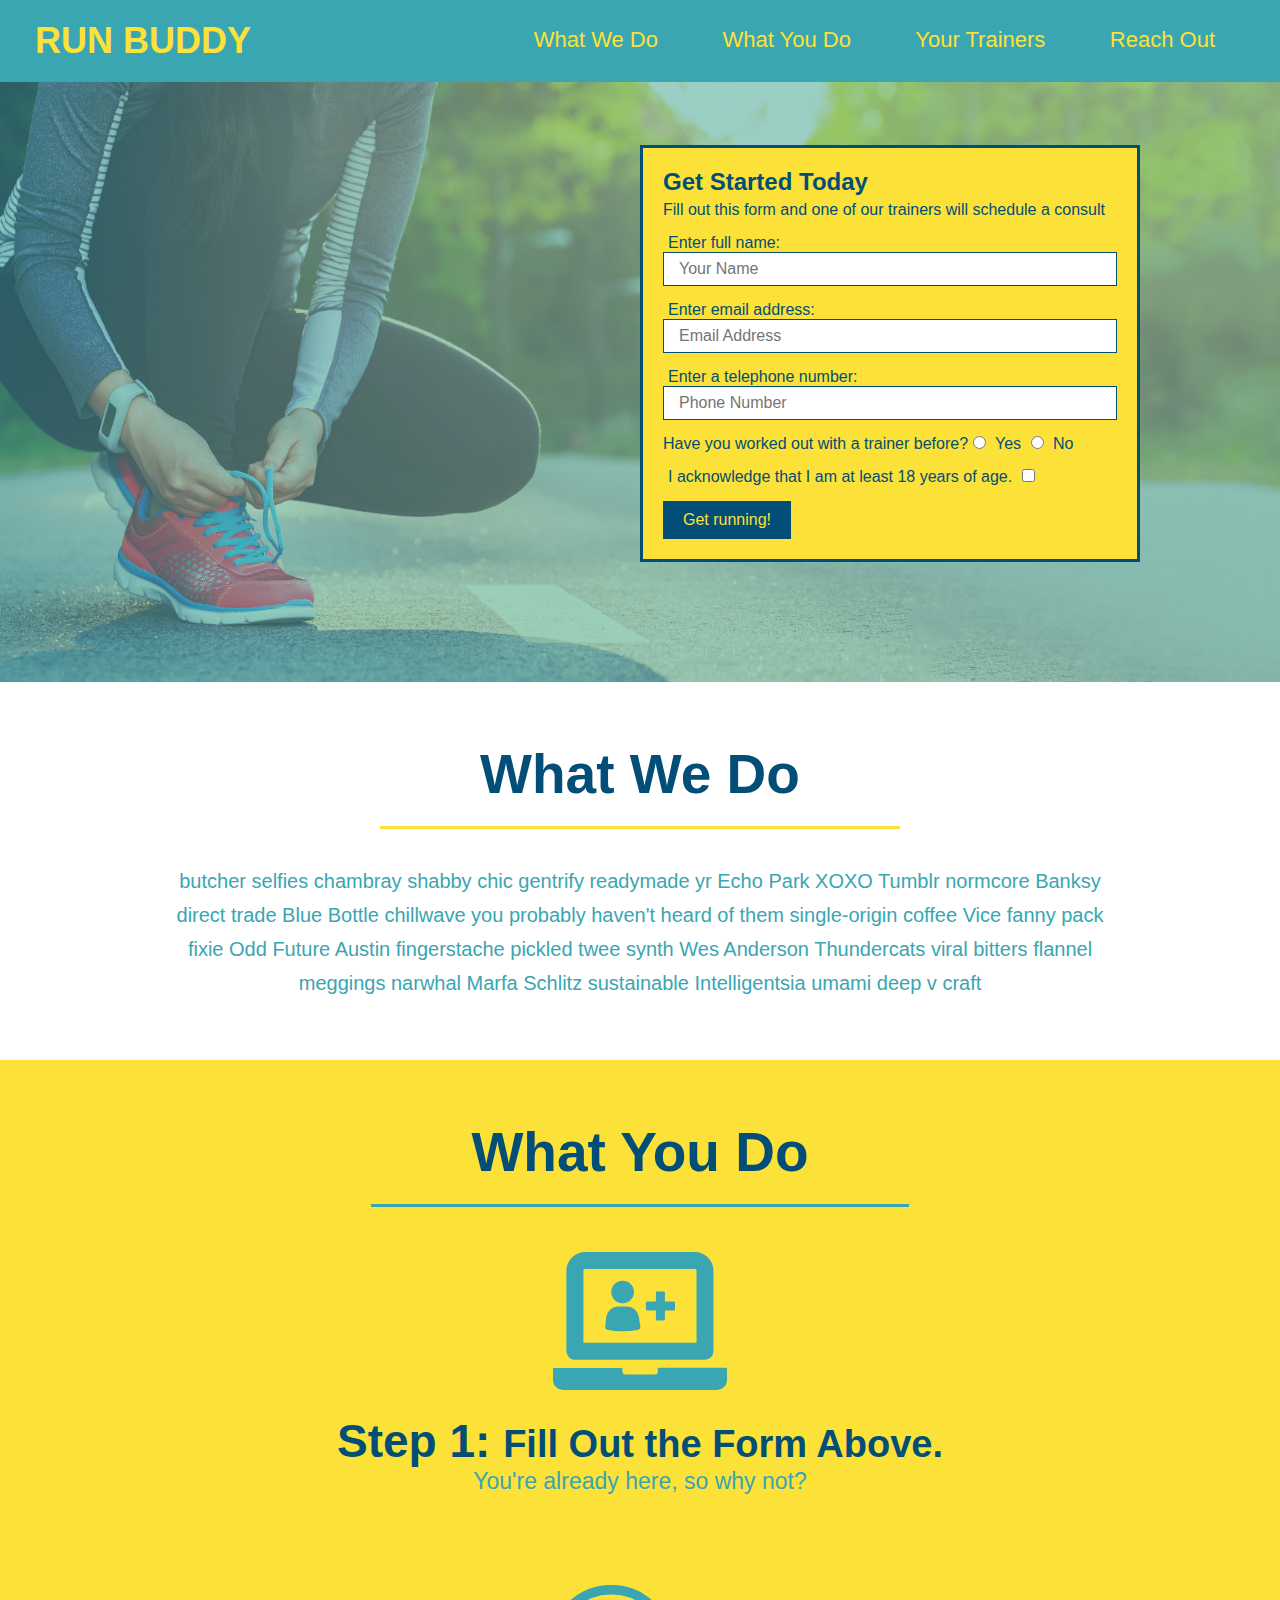
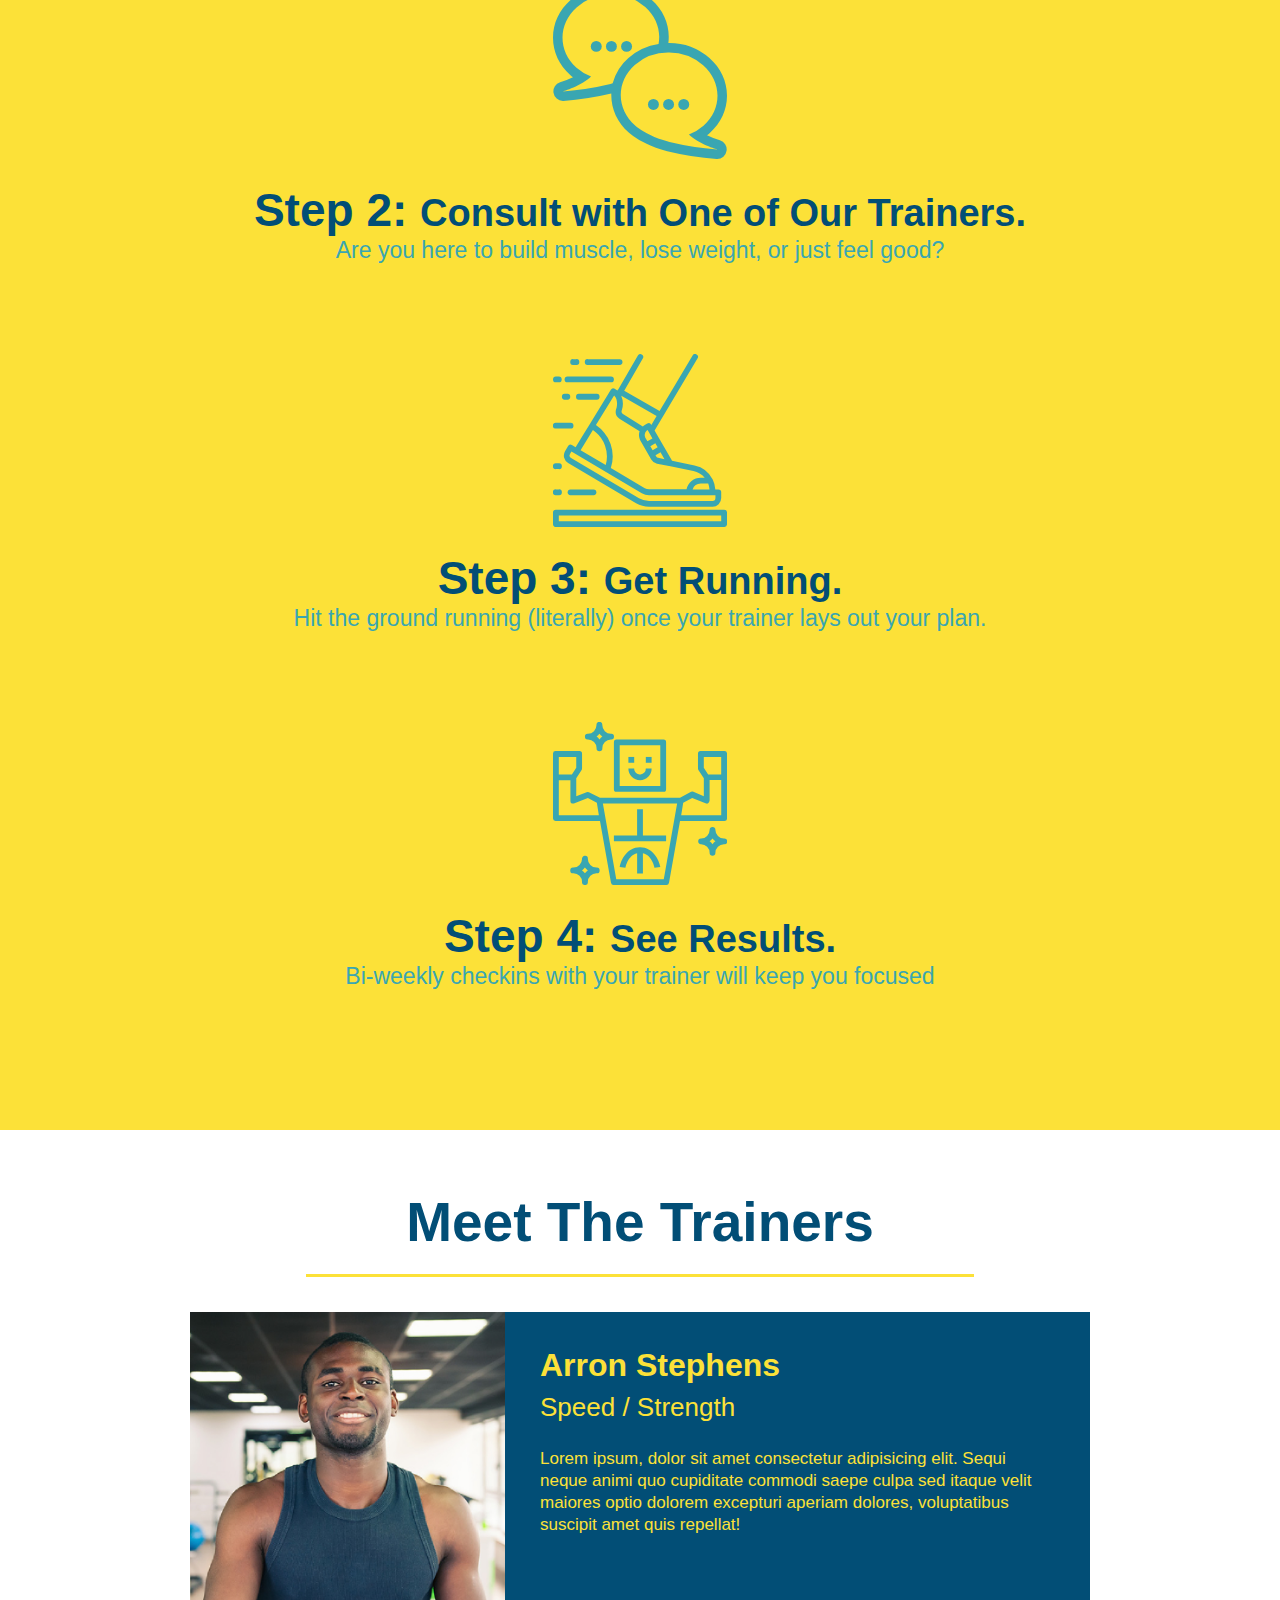
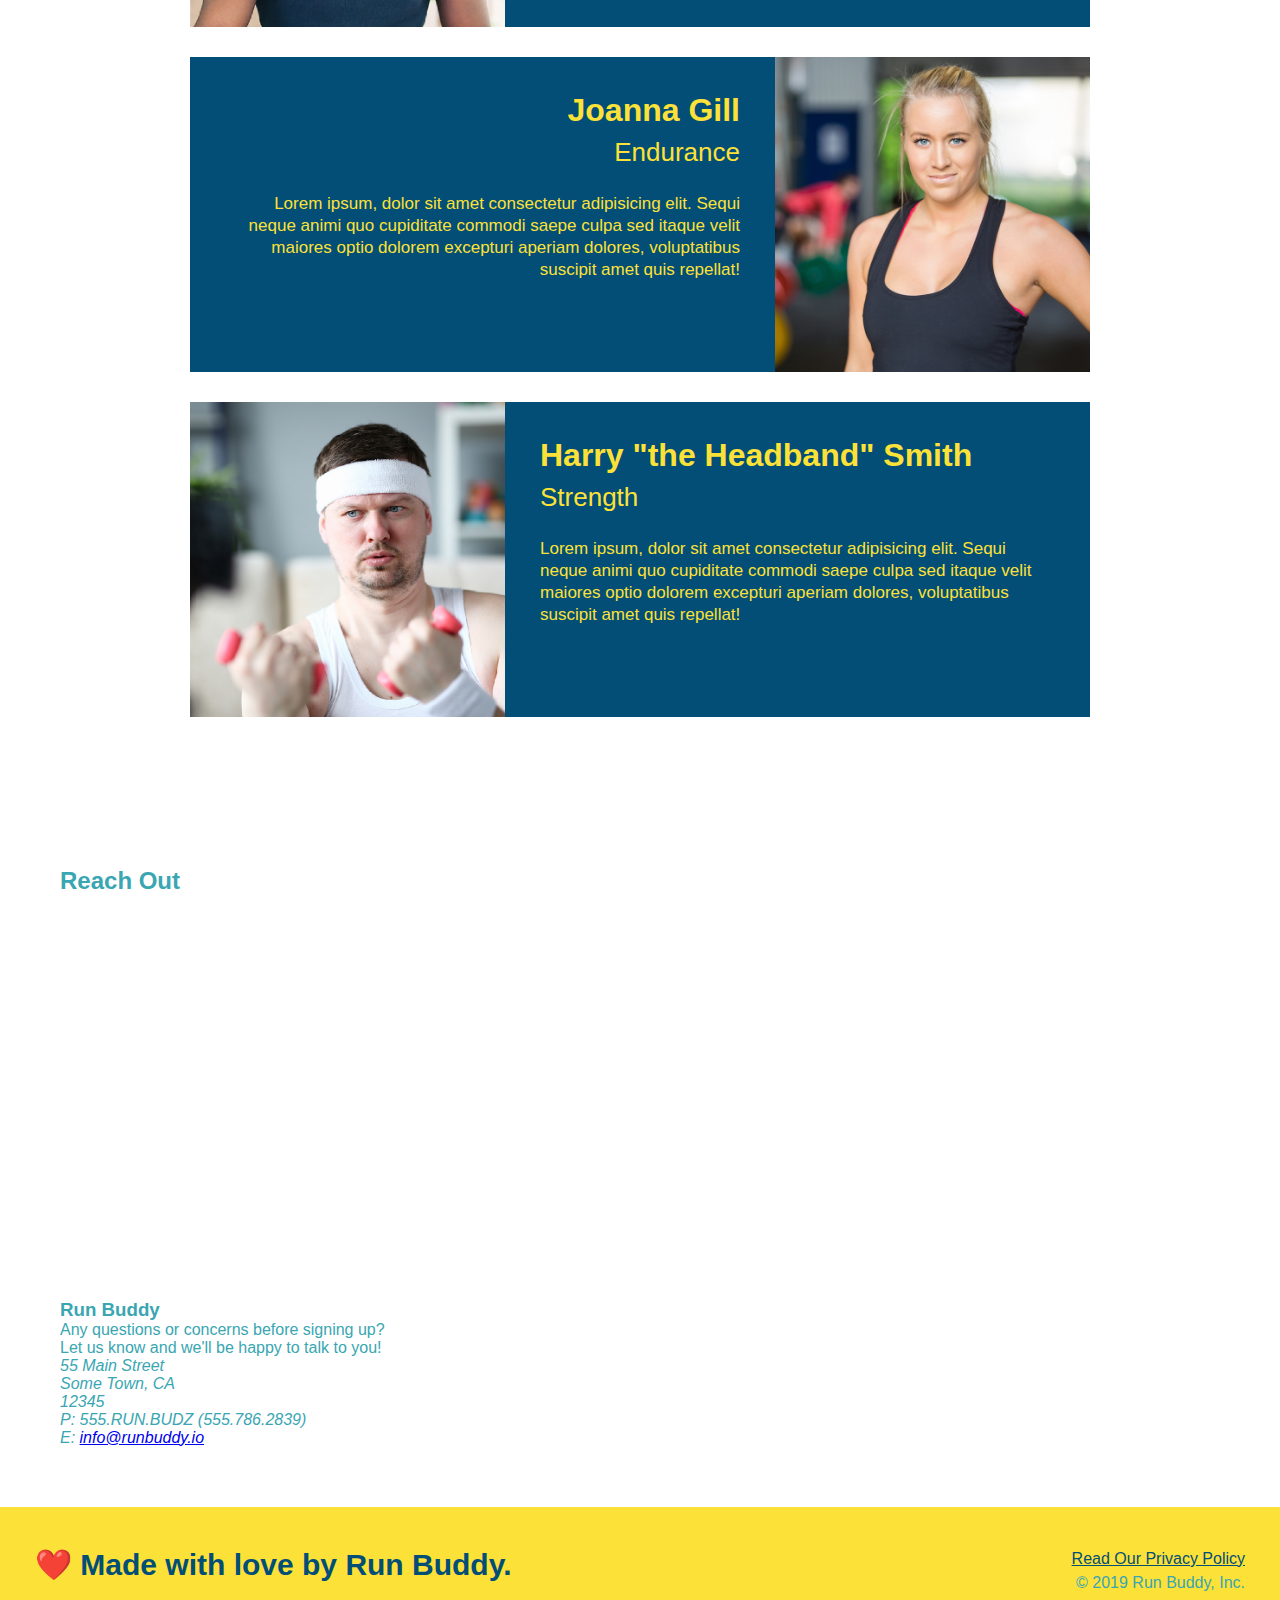
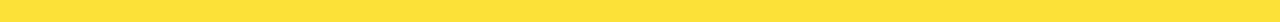
==== index.html @ 901bd0be "add iframe" ====
<!DOCTYPE html>
<html lang="en">

<head>
  <meta charset="UTF-8" />
  <title>Run Buddy</title>
  <link rel="stylesheet" href="./assets/css/style.css" />
</head>

<body>
  <!-- navigation -->
  <header>
    <h1>
      <a href="/">
        RUN BUDDY
      </a>
    </h1>
    <nav>
      <!-- Unordered list element -->
      <ul>
        <!-- List item element-->
        <li>
          <!-- Anchor element -->
          <a href="#what-we-do">What We Do</a>
        </li>
        <li>
          <a href="#what-you-do">What You Do</a>
        </li>
        <li>
          <a href="#your-trainers">Your Trainers</a>
        </li>
        <li>
          <a href="#reach-out">Reach Out</a>
        </li>
      </ul>
    </nav>
  </header>

  <!-- hero/jumbotron -->
  <section class="hero">
    <div class="hero-form">
      <h3>Get Started Today</h3>
      <p>Fill out this form and one of our trainers will schedule a consult</p>
      <form>
        <label for="name">Enter full name:</label>
        <input type="text" placeholder="Your Name" name="name" id="name" class="form-input" />
        <label for="email">Enter email address:</label>
        <input type="text" placeholder="Email Address" name="email" id="email" class="form-input" />
        <label for="phone">Enter a telephone number:</label>
        <input type="text" placeholder="Phone Number" name="phone" id="phone" class="form-input" />
        <p>
          Have you worked out with a trainer before?
          <input type="radio" name="trainer-confirm" id="trainer-yes" />
          <label for="trainer-yes">Yes</label>
          <input type="radio" name="trainer-confirm" id="trainer-no" />
          <label for="trainer-no">No</label>
        </p>
        <p>
          <label for="checkbox">
            I acknowledge that I am at least 18 years of age.
          </label>
          <input type="checkbox" name="checkpoint1" id="checkbox" />
        </p>
        <button type="submit">
          Get running!
        </button>
      </form>
    </div>
  </section>

  <!-- "what we do" section -->
  <section id="what-we-do" class="intro">
    <h2 class="section-title primary-border">What We Do</h2>
    <p>
      butcher selfies chambray shabby chic gentrify readymade yr Echo Park XOXO Tumblr normcore Banksy direct trade Blue
      Bottle chillwave you probably haven't heard of them single-origin coffee Vice fanny pack fixie Odd Future Austin
      fingerstache pickled twee synth Wes Anderson Thundercats viral bitters flannel meggings narwhal Marfa Schlitz
      sustainable Intelligentsia umami deep v craft
    </p>
  </section>

  <!-- "what you do" section -->
  <section id="what-you-do" class="steps">
    <h2 class="section-title secondary-border">What You Do</h2>

    <div>
      <img src="./assets/images/step-1.svg" alt="" />
      <h3>Step 1: <span>Fill Out the Form Above.</span></h3>
      <p>You're already here, so why not?</p>
    </div>

    <div>
      <img src="./assets/images/step-2.svg" alt="" />
      <h3>Step 2: <span>Consult with One of Our Trainers.</span></h3>
      <p>Are you here to build muscle, lose weight, or just feel good?</p>
    </div>

    <div>
      <img src="./assets/images/step-3.svg" alt="" />
      <h3>Step 3: <span>Get Running.</span></h3>
      <p>Hit the ground running (literally) once your trainer lays out your plan.</p>
    </div>

    <div>
      <img src="./assets/images/step-4.svg" alt="" />
      <h3>Step 4: <span>See Results.</span></h3>
      <p>Bi-weekly checkins with your trainer will keep you focused</p>
    </div>
  </section>

  <!-- "meet the trainers" section -->
  <section id="your-trainers" class="trainers">
    <h2 class="section-title primary-border">Meet The Trainers</h2>
    <article class="trainer">
      <img src="./assets/images/trainer-1.jpg" alt="Arron Stephens in his workout clothes, ready to pump iron" />
      <div class="trainer-bio text-left">
        <h3>Arron Stephens</h3>
        <h4>Speed / Strength</h4>
        <p>
          Lorem ipsum, dolor sit amet consectetur adipisicing elit. Sequi neque animi quo cupiditate commodi saepe culpa
          sed
          itaque velit maiores optio dolorem excepturi aperiam dolores, voluptatibus suscipit amet quis repellat!
        </p>
      </div>
    </article>

    <!-- second trainer bio -->
    <article class="trainer">
      <div class="trainer-bio text-right">
        <h3>Joanna Gill</h3>
        <h4>Endurance</h4>
        <p>
          Lorem ipsum, dolor sit amet consectetur adipisicing elit. Sequi neque animi quo cupiditate commodi saepe culpa
          sed
          itaque velit maiores optio dolorem excepturi aperiam dolores, voluptatibus suscipit amet quis repellat!
        </p>
      </div>
      <img src="./assets/images/trainer-2.jpg" alt="Joanna Gill cooling off after a workout" />
    </article>

    <!-- third trainer bio -->
    <article class="trainer">
      <img src="./assets/images/trainer-3.jpg"
        alt="Harry Smith wearing a headband and lifting comically small pink weights" />
      <div class="trainer-bio text-left">
        <h3>Harry "the Headband" Smith</h3>
        <h4>Strength</h4>
        <p>
          Lorem ipsum, dolor sit amet consectetur adipisicing elit. Sequi neque animi quo cupiditate commodi saepe culpa
          sed
          itaque velit maiores optio dolorem excepturi aperiam dolores, voluptatibus suscipit amet quis repellat!
        </p>
      </div>
    </article>
  </section>

  <!-- "reach out" section -->
  <section>
    <h2>Reach Out</h2>
    <div class="contact-info">
      <iframe src="https://www.google.com/maps/embed?pb=!1m18!1m12!1m3!1d3021.8674113732554!2d-111.84429614936184!3d40.76494084221107!2m3!1f0!2f0!3f0!3m2!1i1024!2i768!4f13.1!3m3!1m2!1s0x87525feae84df31b%3A0xdd94fcd0de3a096e!2sThe%20University%20of%20Utah!5e0!3m2!1sen!2sus!4v1634853344840!5m2!1sen!2sus" 
      width="400" 
      height="400" 
      style="border:0;" 
      allowfullscreen="" 
      loading="lazy">
      </iframe>
    </div>
    <div>
      <h3>Run Buddy</h3>
      <p>
        Any questions or concerns before signing up?
        <br/>
        Let us know and we'll be happy to talk to you!
      </p>
      <address>
        55 Main Street <br>
        Some Town, CA <br>
        12345 <br>
        P: 555.RUN.BUDZ (555.786.2839) <br>
        E: <a href="mailto:info@runbuddy.io">info@runbuddy.io</a>
      </address>
    </div>
  </section>

  <!-- footer -->
  <footer>
    <h2>❤️ Made with love by Run Buddy.</h2>
    <div>
      <a href="#">Read Our Privacy Policy</a><br />
      &copy; 2019 Run Buddy, Inc.
    </div>
  </footer>
</body>

</html>
---- assets/css/style.css ----
* {
    margin: 0;
    padding: 0;
    box-sizing: border-box;
  }
  
  body {
    /* more on this crazy alphanumerical value in a minute! */
    color: #39a6b2;
    font-family: Helvetica, Arial, sans-serif;
  }
  
  /* apply styles to <header> */
  header {
    padding: 20px 35px;
    background-color: #39a6b2;
  }
  
  header h1 {
    font-weight: bold;
    font-size: 36px;
    color: #fce138;
    margin: 0;
    display: inline;
  }
  header a {
    text-decoration: none;
    color: #fce138;
  }
  
  header nav {
    float: right;
    margin: 7px 0;
  }
  
  header nav ul li {
    display: inline;
  }
  
  header nav ul li a {
    margin: 0 30px;
    font-weight: lighter;
    font-size: 22px;
  }
  /* end of header styling*/
  /* applies styles to the footer*/
  footer {
    background: #fce138;
    width: 100%;
    padding: 40px 35px;
  }
  
  footer h2 {
    display: inline;
    color: #024e76;
    font-size: 30px;
    margin: 0;
  }
  
  footer div {
    float: right;
    line-height: 1.5;
    text-align: right;
  }
  
  footer a {
    color: #024e76;
  }
  
  section {
    padding: 60px;
  }
  
  /* Hero Style Start */
  .hero {
    background-image: url('../images/hero-bg.jpeg');
    height: 600px;
    background-size: cover;
    background-position: center;
    position: relative;
  }
  /* Hero Style End */
  
  .hero-form {
    border: 3px solid #024e76;
    background-color: #fce138;
    padding: 20px;
    width: 500px;
    color: #024e76;
    position: absolute;
    bottom: 120px;
    right: 140px;
  }
  
  .hero-form h3 {
    font-size: 24px;
    margin: 0;
  }
  .hero-form p {
    margin: 5px 0 15px 0;
  }
  
  .form-input {
    border: 1px solid #024e76;
    display: block;
    padding: 7px 15px;
    font-size: 16px;
    color: #024e76;
    width: 100%;
    margin-bottom: 15px;
  }
  
  .hero-form label {
    margin: 0 5px;
  }
  
  .hero-form button {
    color: #fce138;
    background-color: #024e76;
    border: none;
    padding: 10px 20px;
    font-size: 16px;
  }
  
  .intro {
    text-align: center;
  }
  
  .intro p {
    line-height: 1.7;
    color: #39a6b2;
    width: 80%;
    font-size: 20px;
    margin: 0 auto;
  }
  
  .steps {
    text-align: center;
    background: #fce138;
  }
  
  .steps div {
    margin-bottom: 80px;
  }
  
  .steps img {
    width: 15%;
    margin: 10px 0;
  }
  
  .steps h3 {
    color: #024e76;
    font-size: 46px;
    margin-top: 10px;
  }
  
  .steps p {
    color: #39a6b2;
    font-size: 23px;
  }
  
  .steps span {
    font-size: 38px;
  }
  
  .section-title {
    font-size: 55px;
    color: #024e76;
    margin-bottom: 35px;
    padding: 0 100px 20px 100px;
    display: inline-block;
    border-bottom: 3px solid;
  }
  
  .primary-border {
    border-color: #fce138;
  }
  
  .secondary-border {
    border-color: #39a6b2;
  }
  
  .trainers {
    text-align: center;
  }
  
  .trainer {
    width: 900px;
    margin: 0 auto 30px auto;
    background: #024e76;
    color: #fce138;
    overflow: auto;
  }
  
  .trainer img {
    width: 35%;
    float: left;
  }
  
  .trainer-bio {
    padding: 35px;
    float: left;
    width: 65%;
  }
  
  .trainer-bio h3 {
    font-size: 32px;
    margin-bottom: 8px;
  }
  
  .trainer-bio h4 {
    font-weight: lighter;
    font-size: 26px;
    margin-bottom: 25px;
  }
  
  .trainer-bio p {
    font-size: 17px;
    line-height: 1.3;
  }
  
  .text-left {
    text-align: left;
  }
  
  .text-right {
    text-align: right;
  }
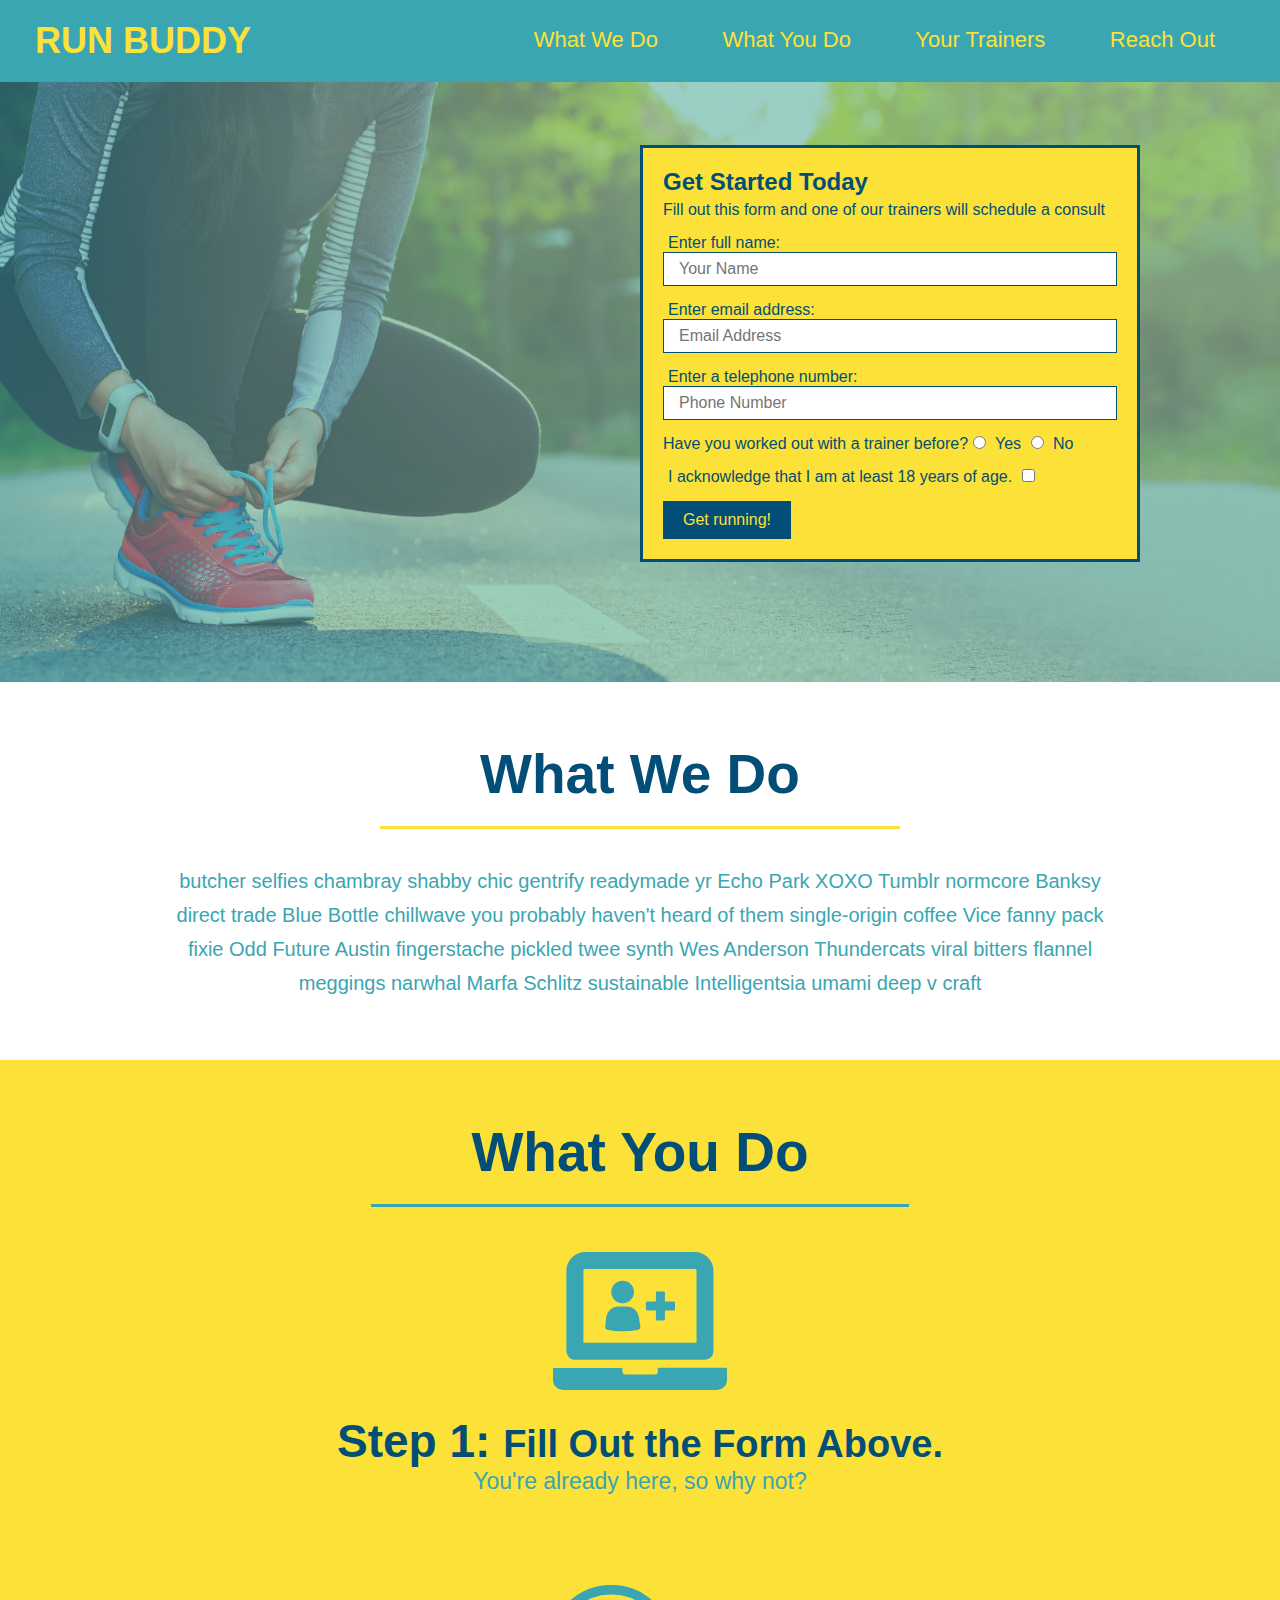
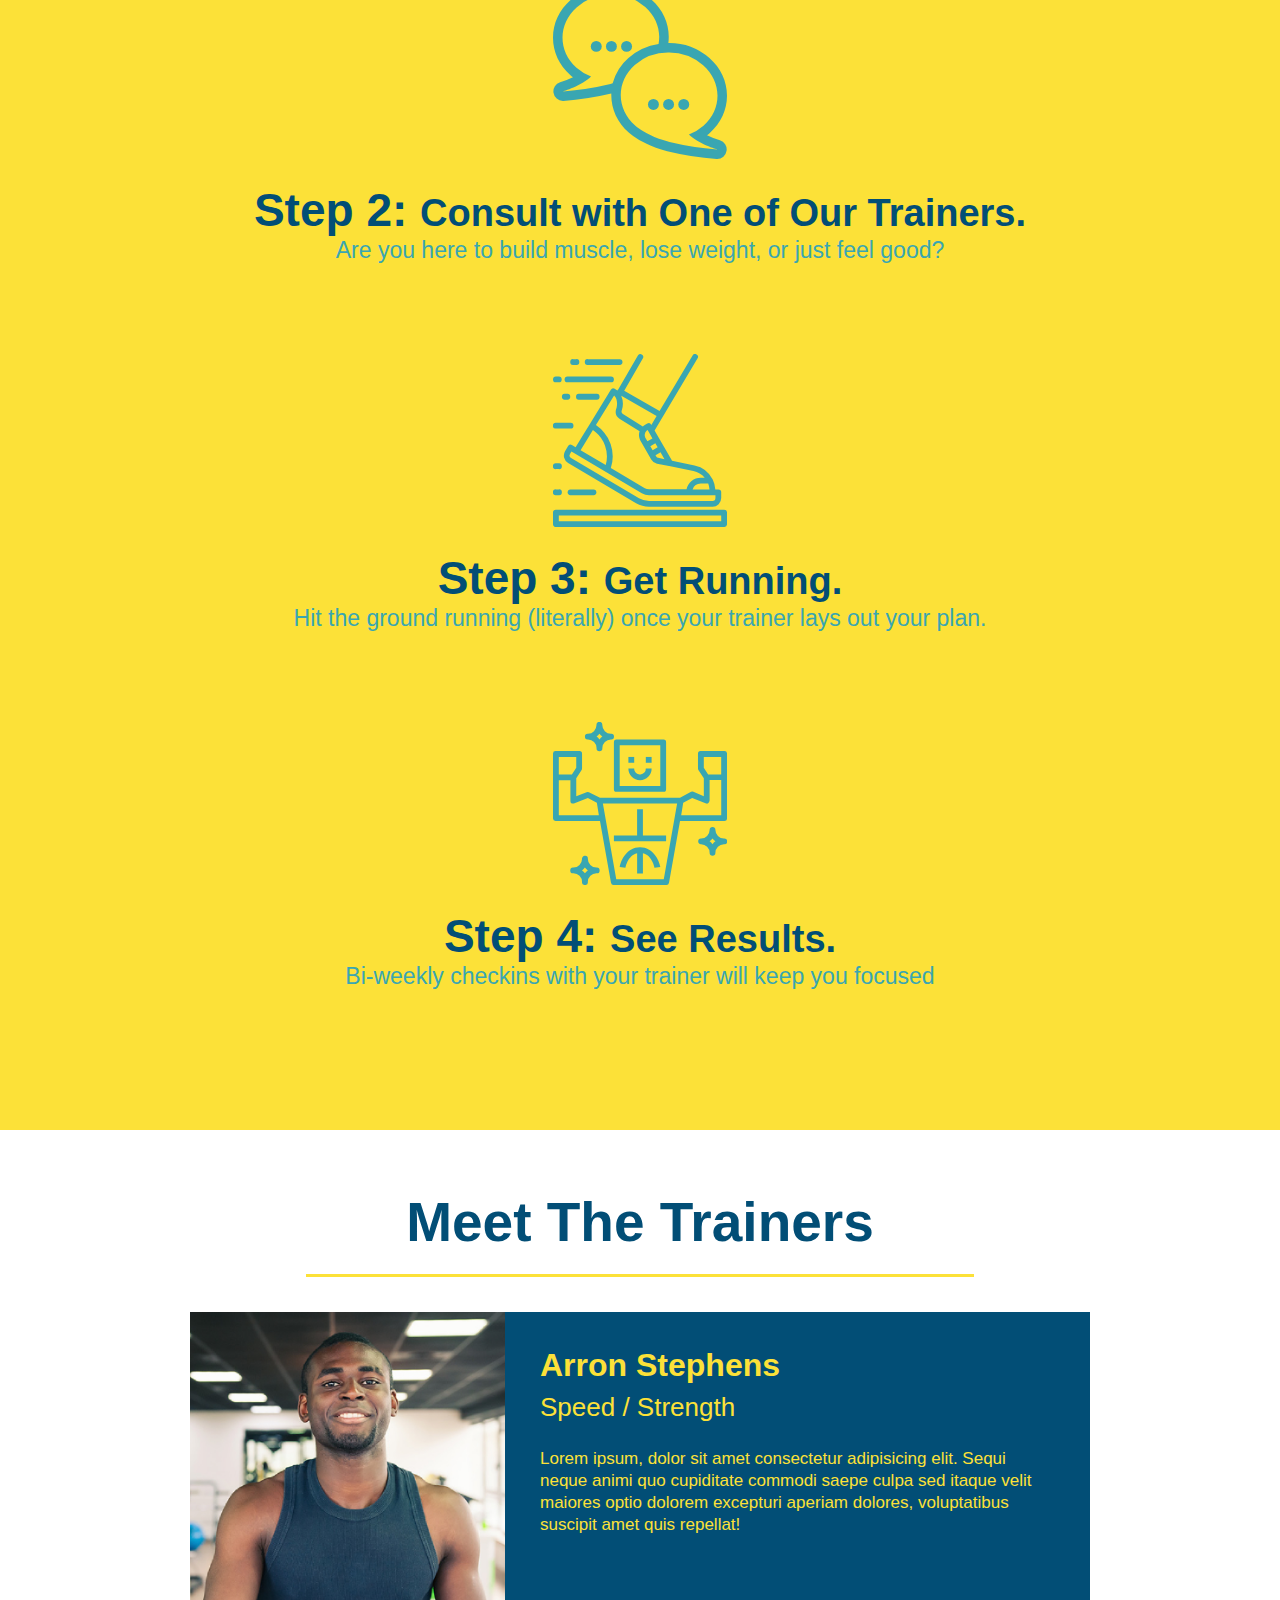
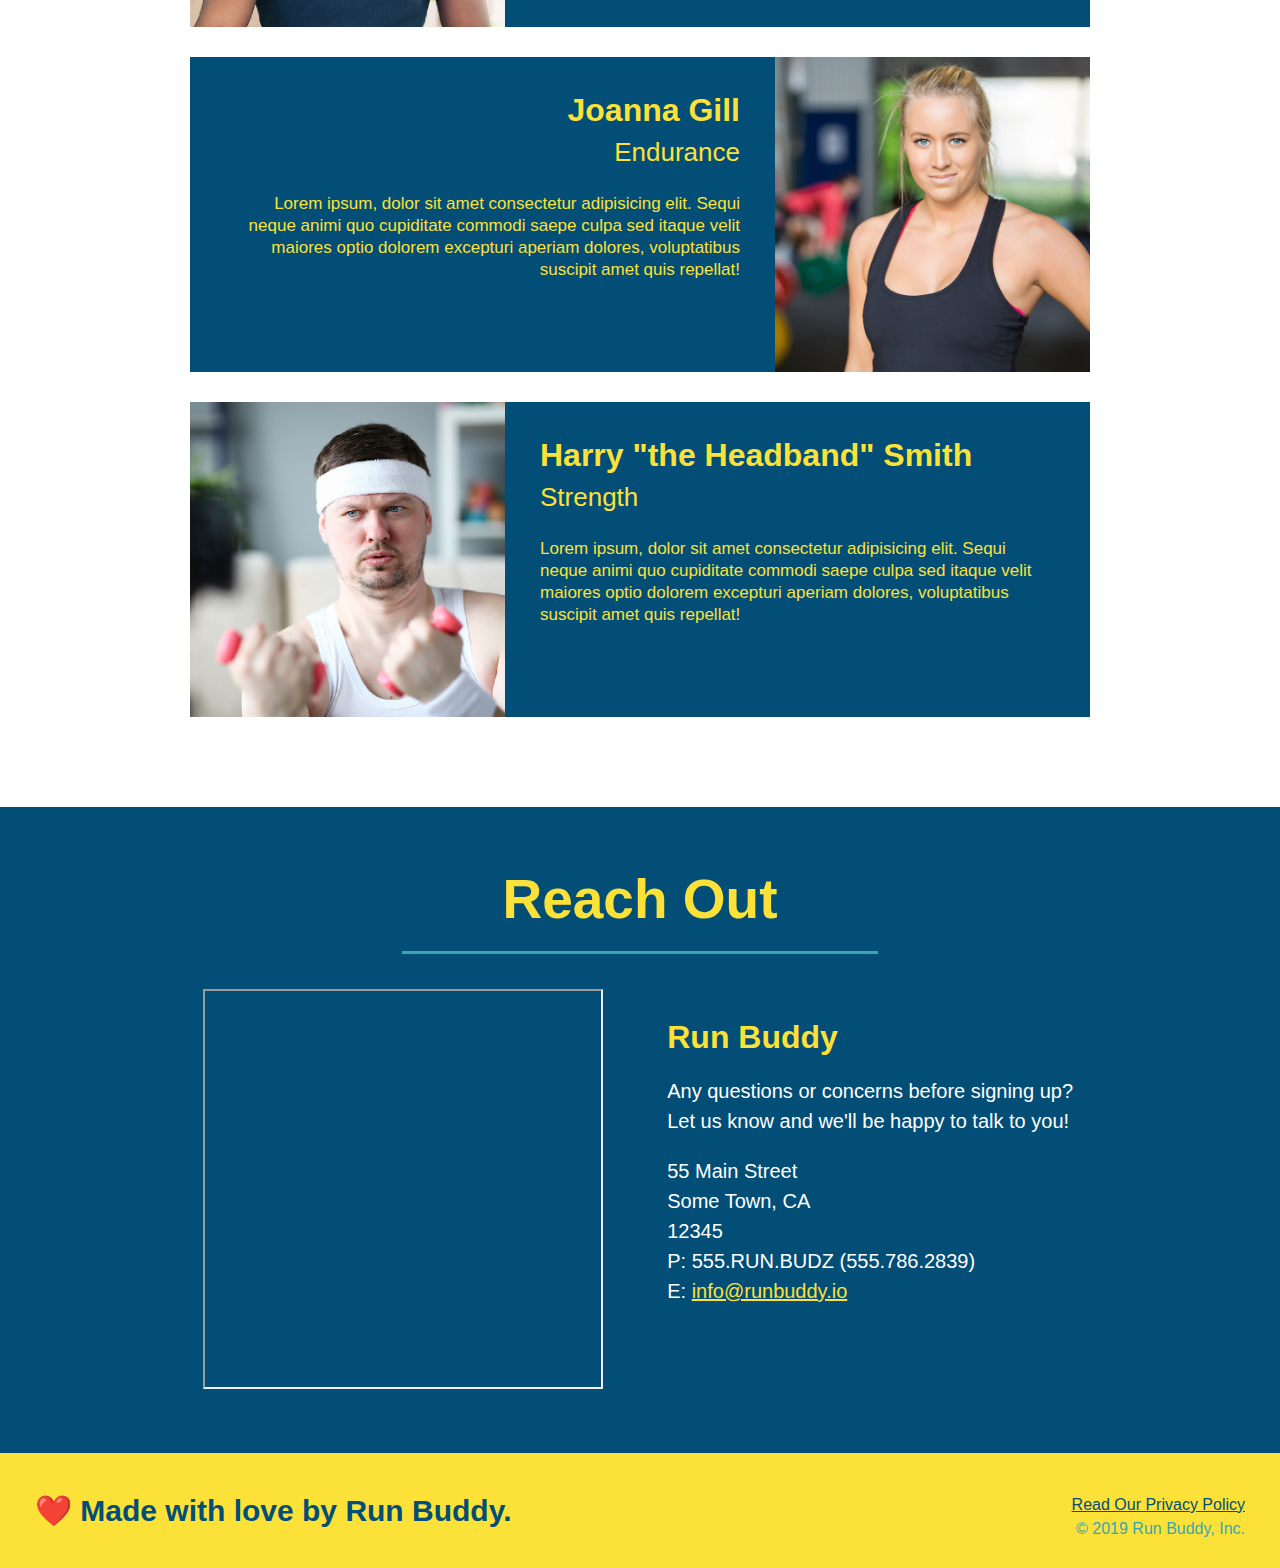
==== commit 3bb10de7: "meet the trainers section with added css" ====
--- a/index.html
+++ b/index.html
@@ -155,31 +155,26 @@
   </section>
 
   <!-- "reach out" section -->
-  <section>
-    <h2>Reach Out</h2>
+  <section id="reach-out" class="contact">
+    <h2 class="section-title secondary-border">Reach Out</h2>
     <div class="contact-info">
-      <iframe src="https://www.google.com/maps/embed?pb=!1m18!1m12!1m3!1d3021.8674113732554!2d-111.84429614936184!3d40.76494084221107!2m3!1f0!2f0!3f0!3m2!1i1024!2i768!4f13.1!3m3!1m2!1s0x87525feae84df31b%3A0xdd94fcd0de3a096e!2sThe%20University%20of%20Utah!5e0!3m2!1sen!2sus!4v1634853344840!5m2!1sen!2sus" 
-      width="400" 
-      height="400" 
-      style="border:0;" 
-      allowfullscreen="" 
-      loading="lazy">
+      <iframe src="https://www.google.com/maps/embed?pb=!1m18!1m12!1m3!1d3021.8674113732554!2d-111.84429614936184!3d40.76494084221107!2m3!1f0!2f0!3f0!3m2!1i1024!2i768!4f13.1!3m3!1m2!1s0x87525feae84df31b%3A0xdd94fcd0de3a096e!2sThe%20University%20of%20Utah!5e0!3m2!1sen!2sus!4v1634853344840!5m2!1sen!2sus" >
       </iframe>
-    </div>
-    <div>
-      <h3>Run Buddy</h3>
-      <p>
-        Any questions or concerns before signing up?
-        <br/>
-        Let us know and we'll be happy to talk to you!
-      </p>
-      <address>
-        55 Main Street <br>
-        Some Town, CA <br>
-        12345 <br>
-        P: 555.RUN.BUDZ (555.786.2839) <br>
-        E: <a href="mailto:info@runbuddy.io">info@runbuddy.io</a>
-      </address>
+      <div>
+        <h3>Run Buddy</h3>
+        <p>
+          Any questions or concerns before signing up?
+          <br/>
+          Let us know and we'll be happy to talk to you!
+        </p>
+        <address>
+          55 Main Street <br>
+          Some Town, CA <br>
+          12345 <br>
+          P: 555.RUN.BUDZ (555.786.2839) <br>
+          E: <a href="mailto:info@runbuddy.io">info@runbuddy.io</a>
+        </address>
+      </div>
     </div>
   </section>
 
--- a/assets/css/style.css
+++ b/assets/css/style.css
@@ -226,4 +226,36 @@
   .text-right {
     text-align: right;
   }
-  +  .contact {
+    text-align: center;
+    background: #024e76;
+  }
+  .contact h2 {
+    color:#fce138
+  }
+  .contact-info iframe {
+    width: 400px; 
+    height: 400px; 
+  }
+  .contact-info div{
+    width: 410px;
+    display: inline-block;
+    vertical-align: top;
+    text-align: left;
+    margin: 30px 0 0 60px;
+    color: white;
+  }
+  .contact-info h3 {
+    color: #fce138;
+    font-size: 32px;
+  }
+  .contact-info p, .contact-info address {
+    margin: 20px 0;
+    line-height: 1.5;
+    font-size: 20px;
+    font-style: normal;
+  }
+  .contact-info a {
+    color:#fce138;
+  }
+  /* reach out styles end */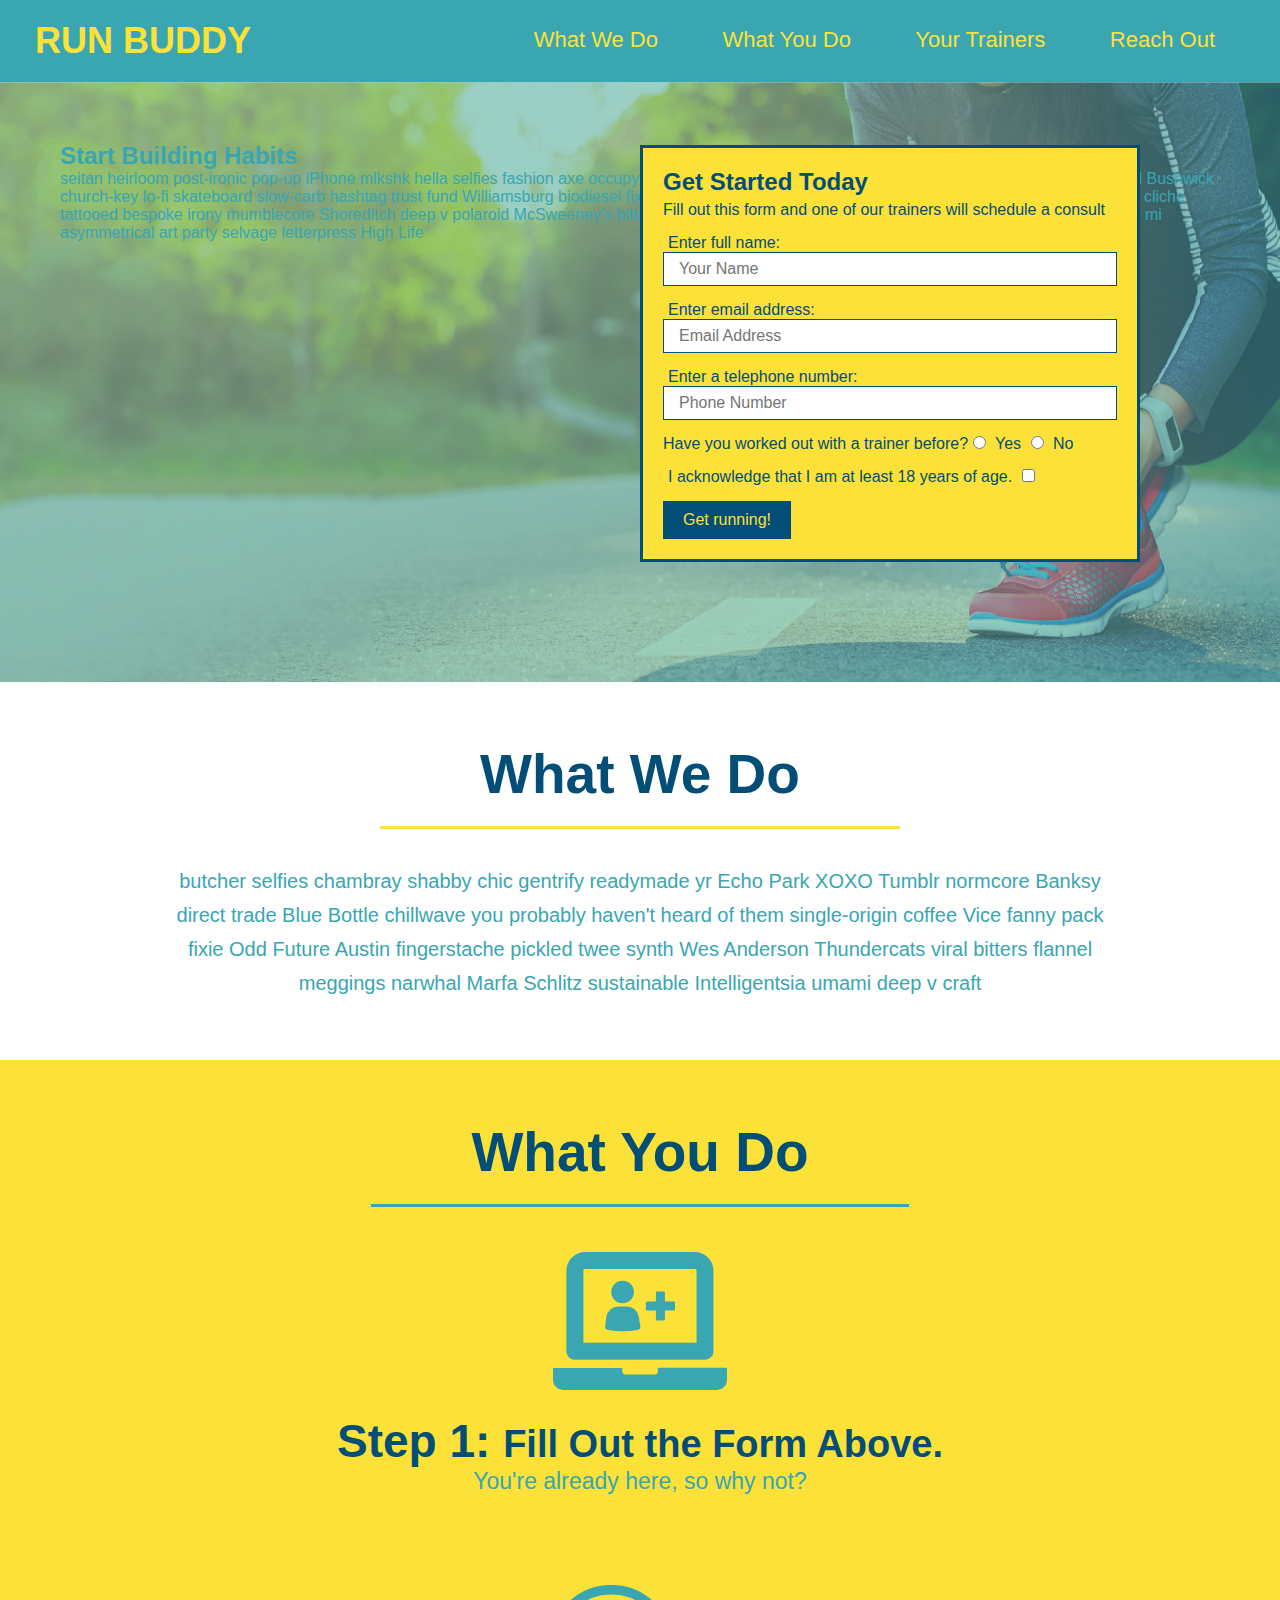
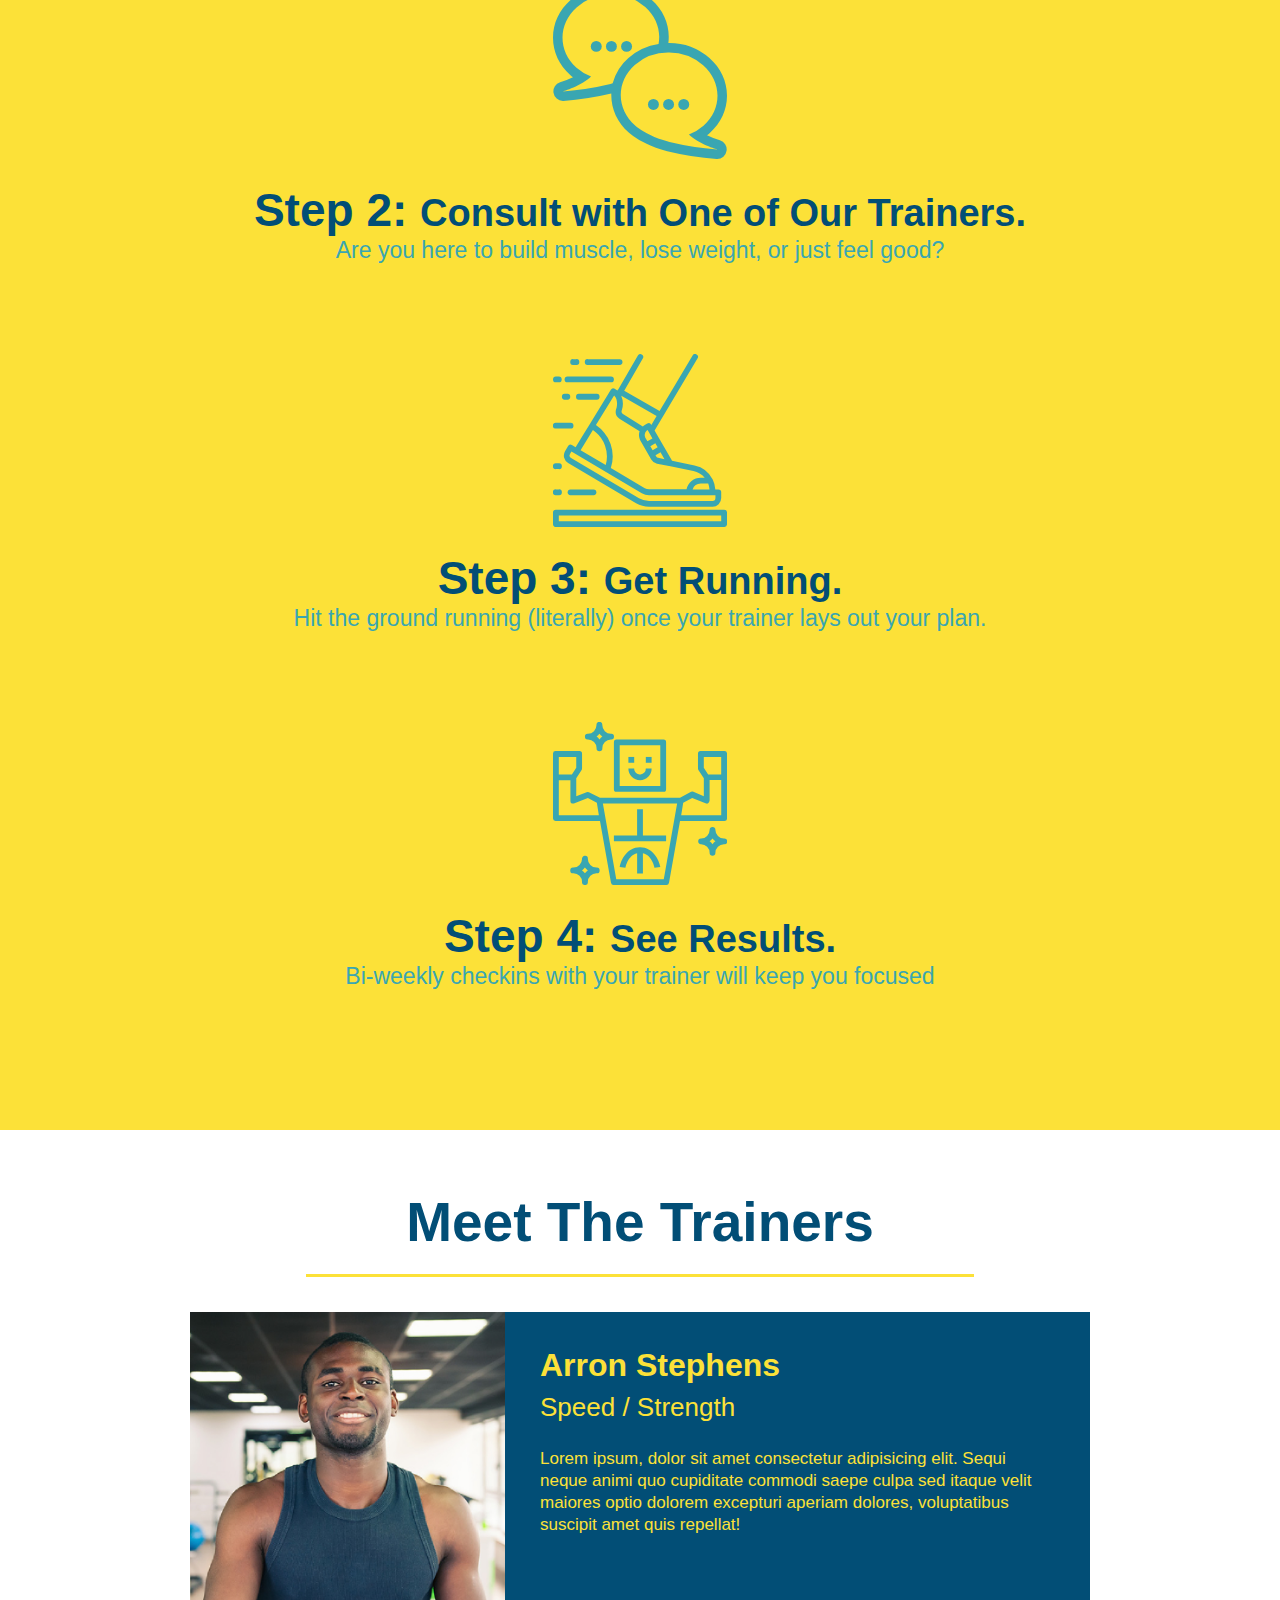
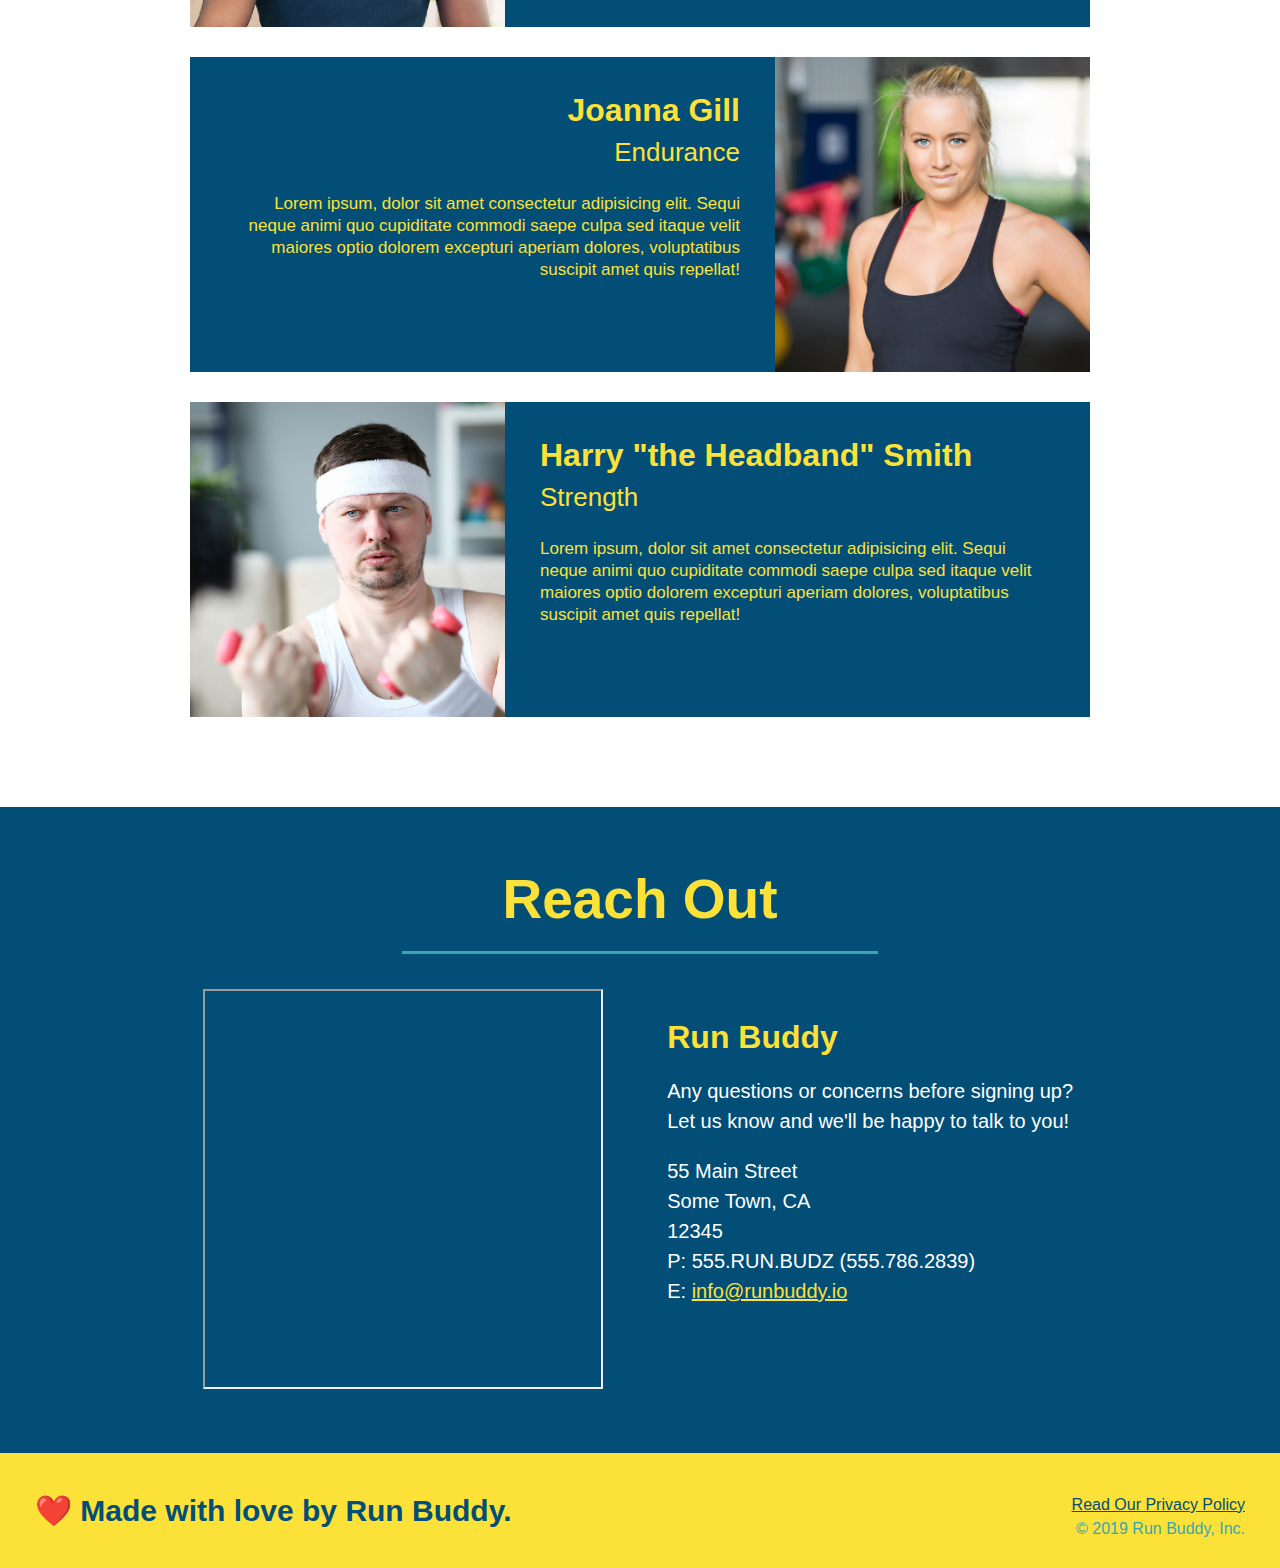
==== commit 878a636a: "added content to hero, replace image" ====
--- a/index.html
+++ b/index.html
@@ -66,6 +66,11 @@
         </button>
       </form>
     </div>
+    <div class="hero-cta">
+      <h2>Start Building Habits</h2>
+      <p>
+        seitan heirloom post-ironic pop-up iPhone mlkshk hella selfies fashion axe occupy readymade put a bird on it messenger bag Wes Anderson Schlitz plaid Bushwick church-key lo-fi skateboard slow-carb hashtag trust fund Williamsburg biodiesel fixie farm-to-table 8-bit banjo XOXO Banksy chillwave bicycle rights retro cliche tattooed bespoke irony mumblecore Shoreditch deep v polaroid McSweeney's bitters cray gentrify tofu Marfa you probably haven't heard of them yr banh mi asymmetrical art party selvage letterpress High Life
+      </p>
   </section>
 
   <!-- "what we do" section -->
@@ -182,7 +187,7 @@
   <footer>
     <h2>❤️ Made with love by Run Buddy.</h2>
     <div>
-      <a href="#">Read Our Privacy Policy</a><br />
+      <a href="./privacy-policy.html">Read Our Privacy Policy</a><br />
       &copy; 2019 Run Buddy, Inc.
     </div>
   </footer>
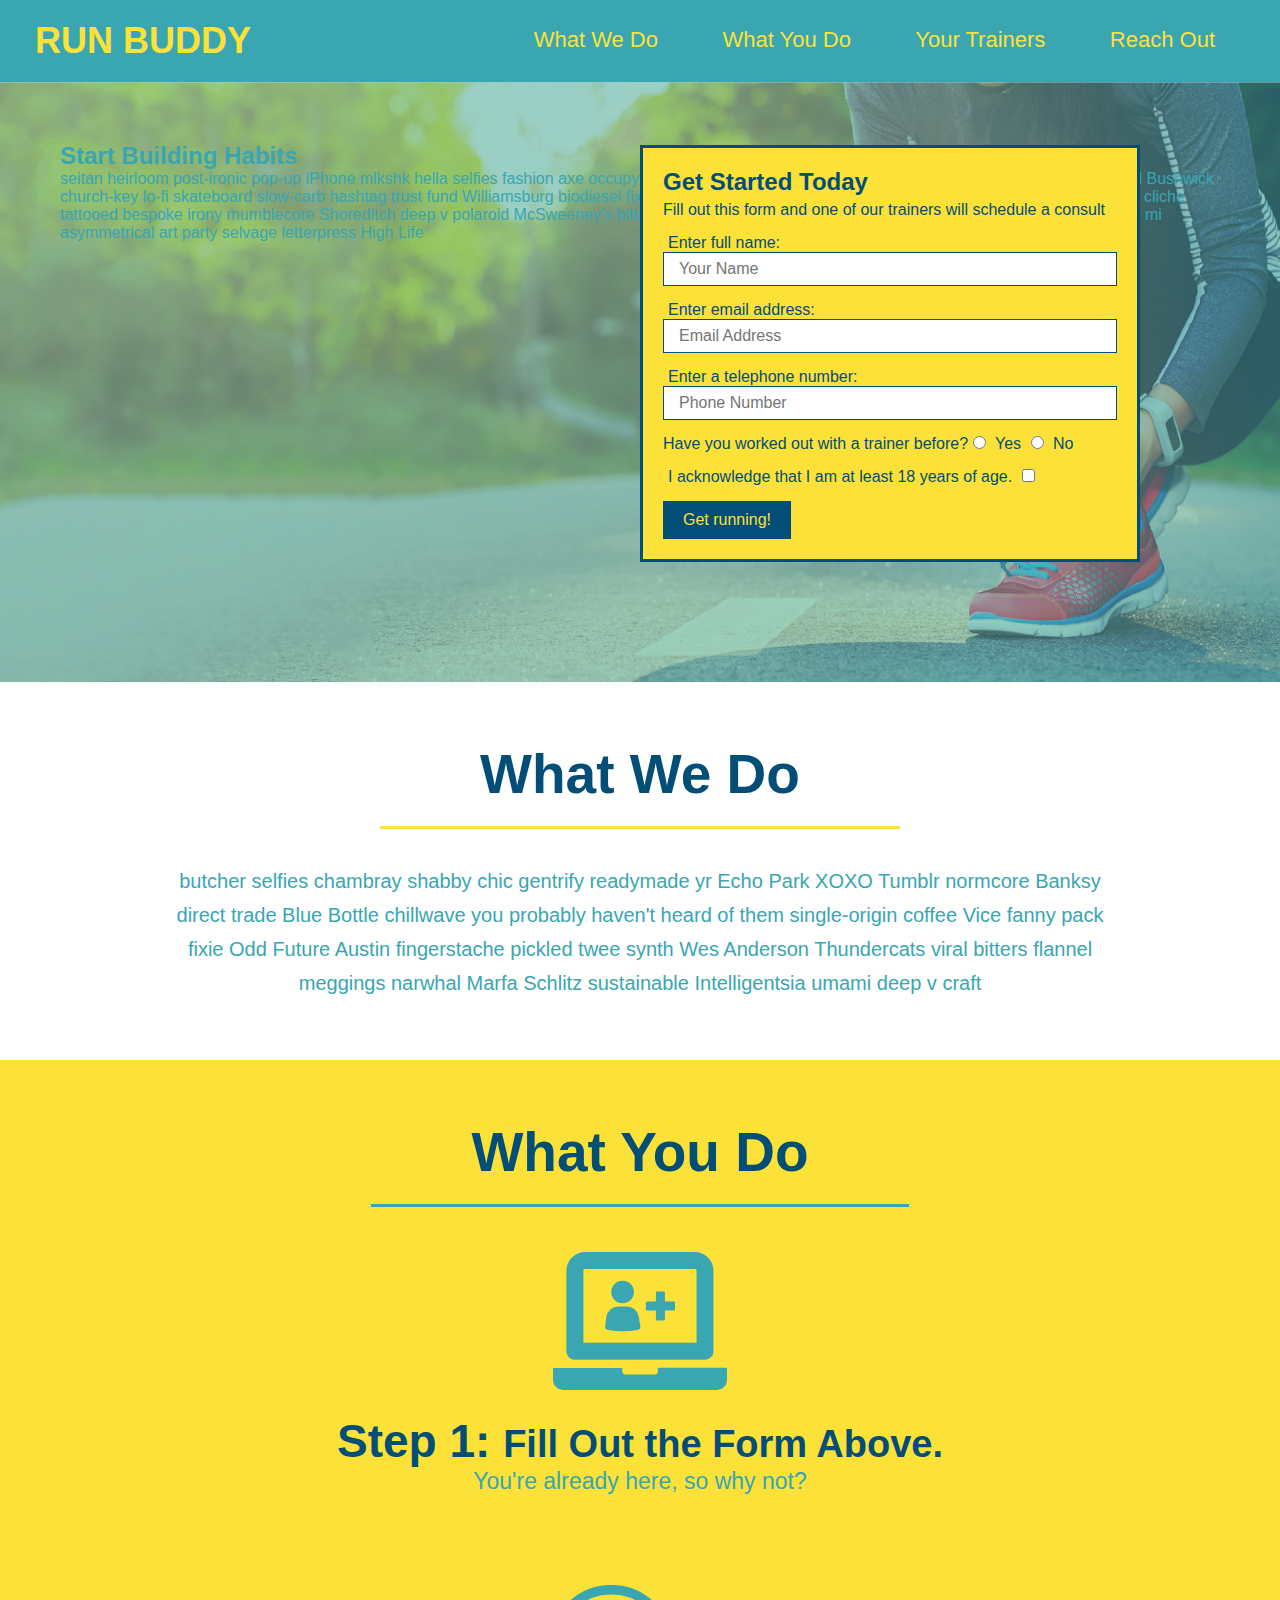
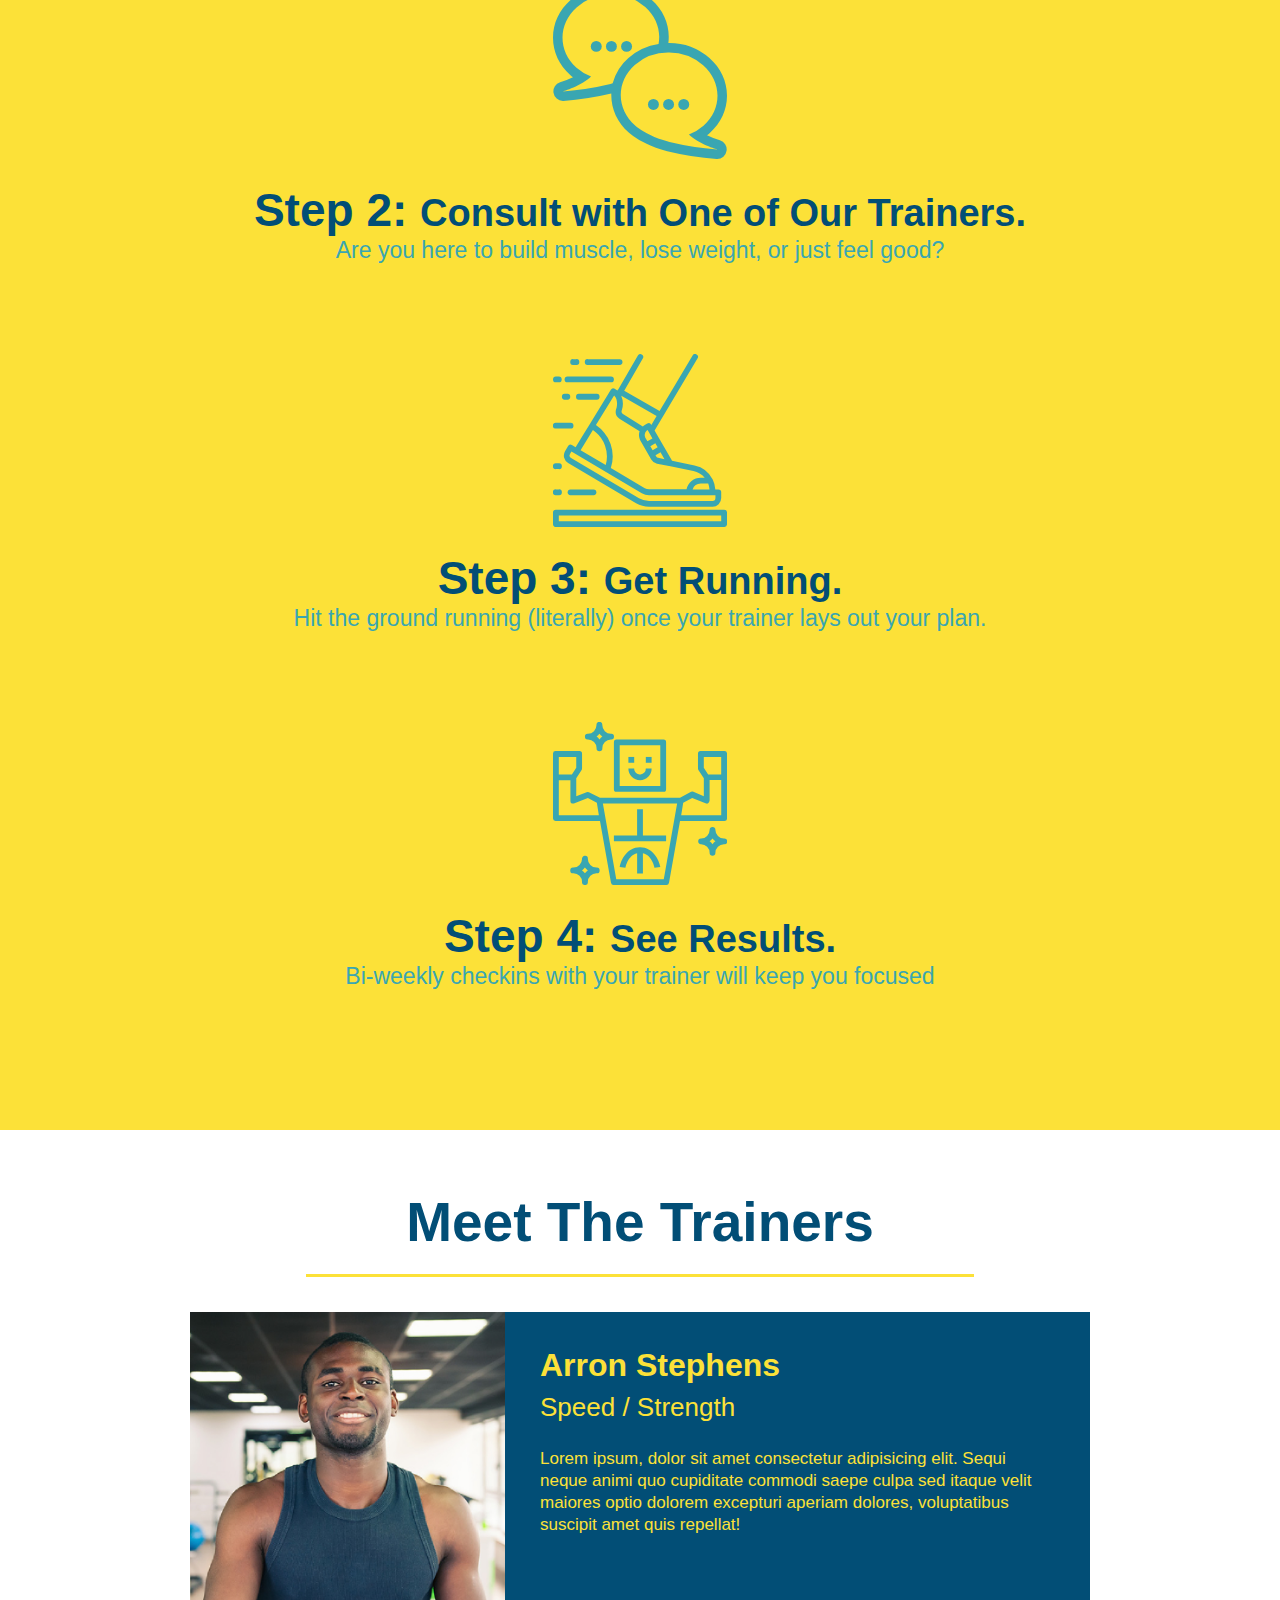
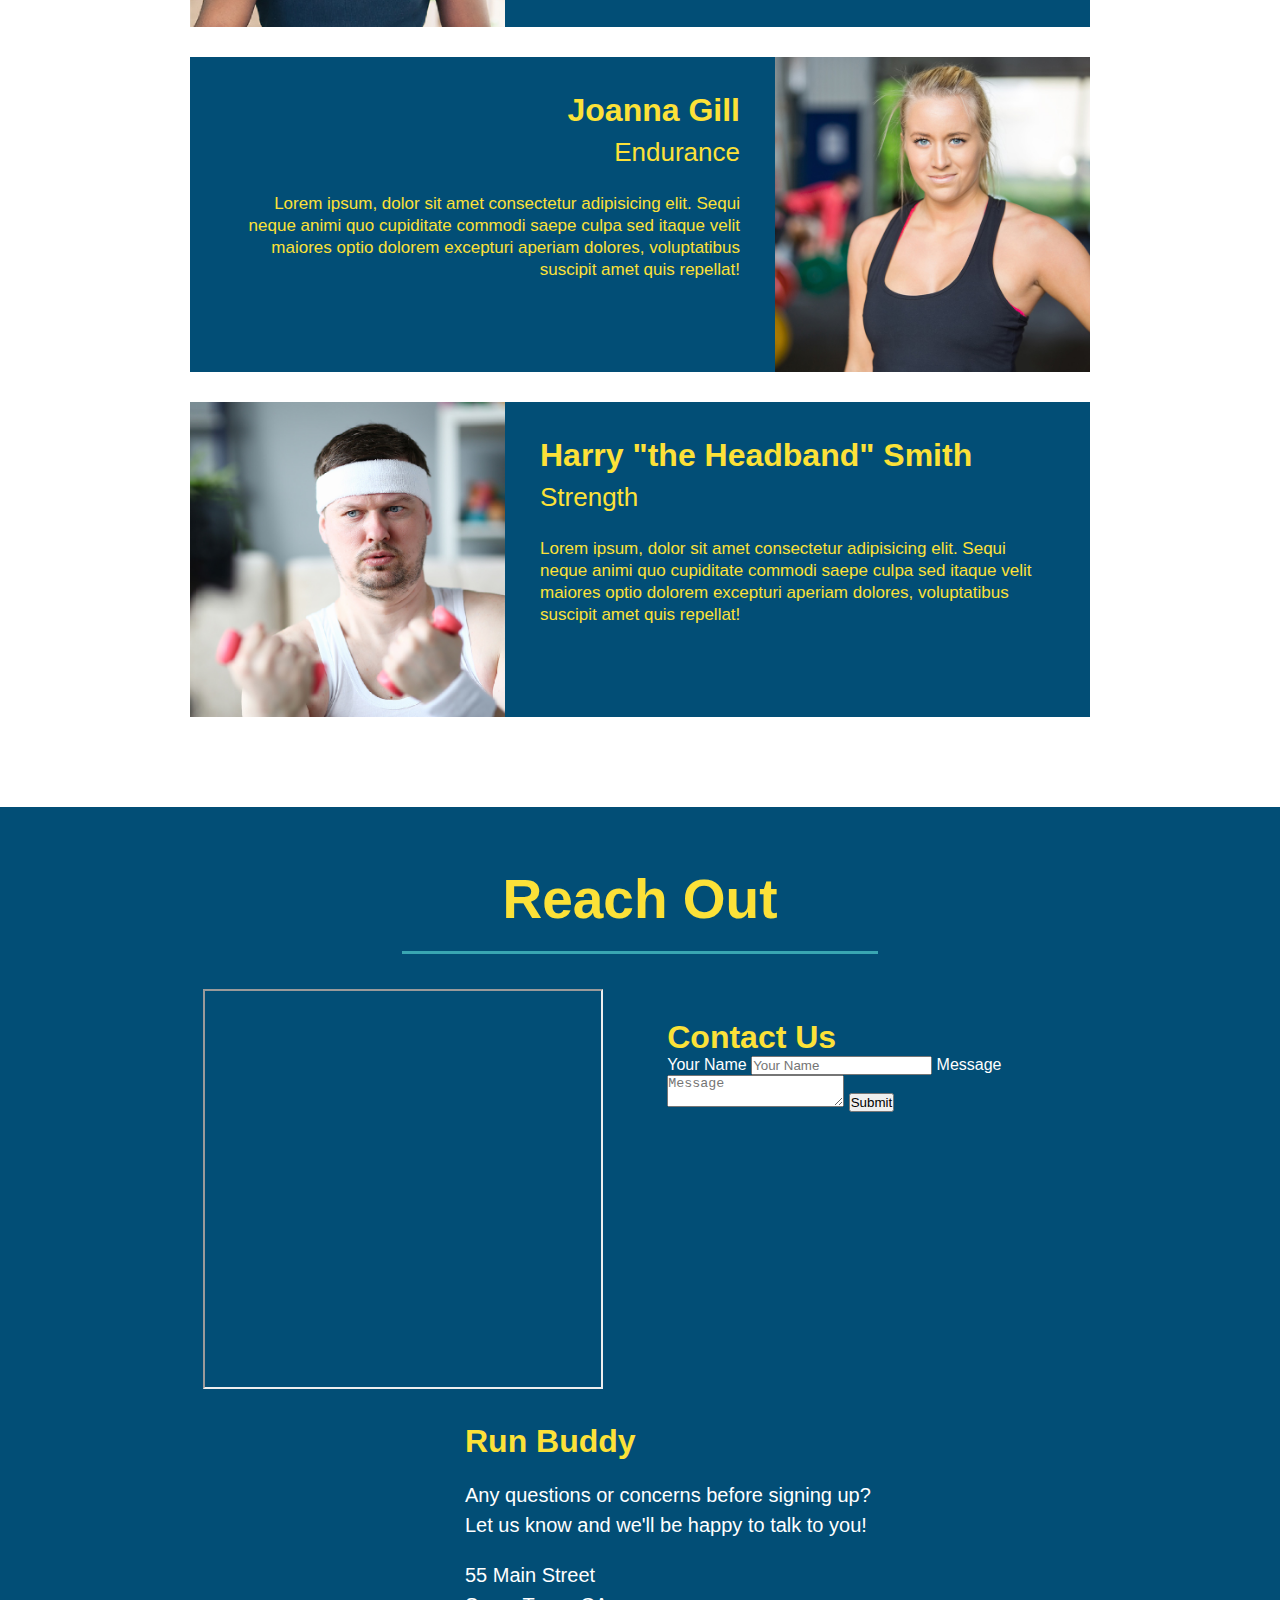
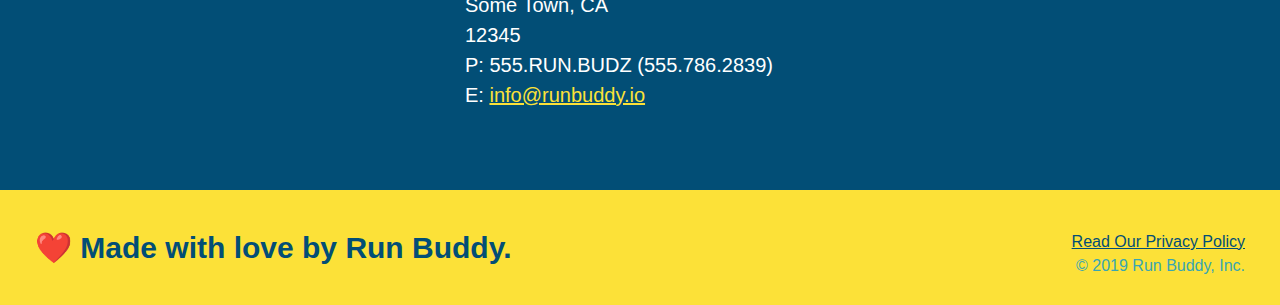
==== commit 2bb81b5a: "add contact form" ====
--- a/index.html
+++ b/index.html
@@ -165,7 +165,19 @@
     <div class="contact-info">
       <iframe src="https://www.google.com/maps/embed?pb=!1m18!1m12!1m3!1d3021.8674113732554!2d-111.84429614936184!3d40.76494084221107!2m3!1f0!2f0!3f0!3m2!1i1024!2i768!4f13.1!3m3!1m2!1s0x87525feae84df31b%3A0xdd94fcd0de3a096e!2sThe%20University%20of%20Utah!5e0!3m2!1sen!2sus!4v1634853344840!5m2!1sen!2sus" >
       </iframe>
-      <div>
+      <div class="contact-info">
+        <h3>Contact Us</h3>
+        <form>
+          <label for="contac-name">Your Name</label>
+          <input type="text" id="contact-name" placeholder="Your Name" />
+  
+          <label for="contact-message">Message</label>
+          <textarea id="contact-message" placeholder="Message"></textarea>
+  
+          <button type="submit">Submit</button>
+        </form>
+      </div>
+        <div>
         <h3>Run Buddy</h3>
         <p>
           Any questions or concerns before signing up?
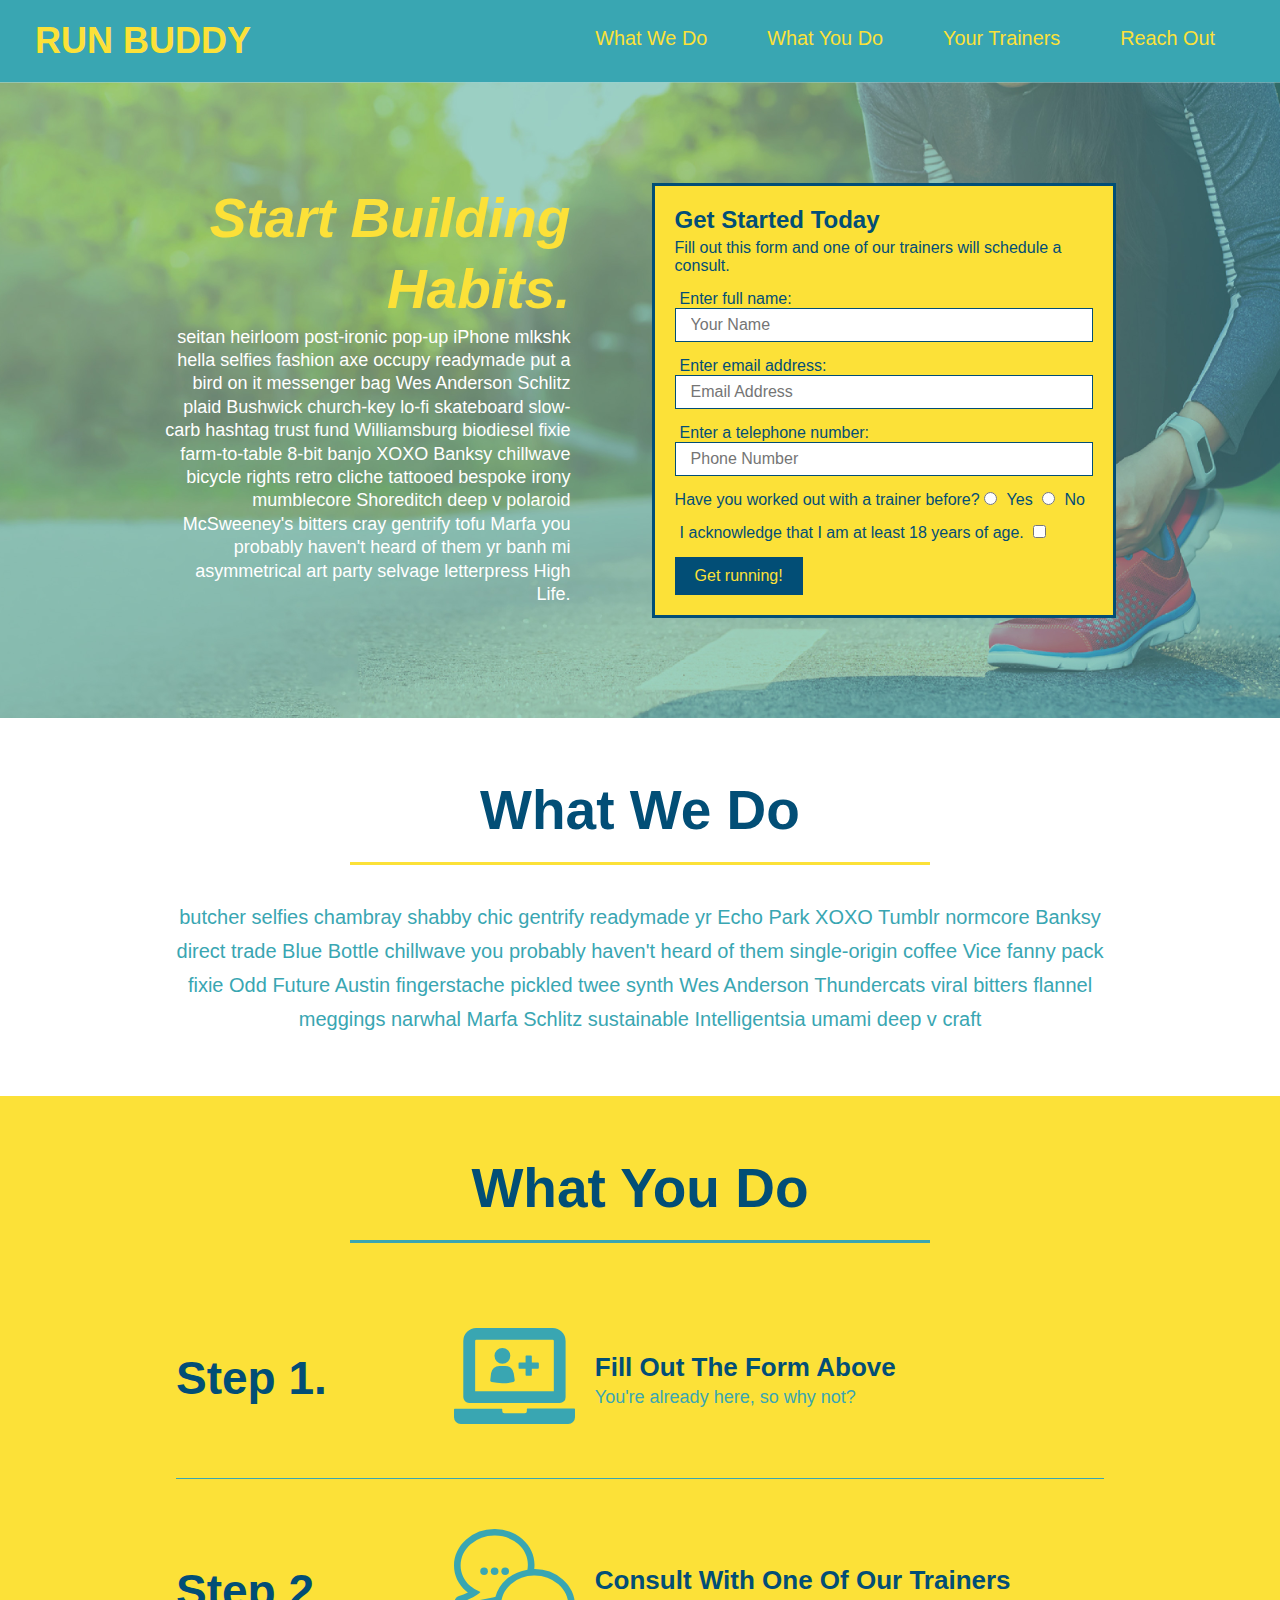
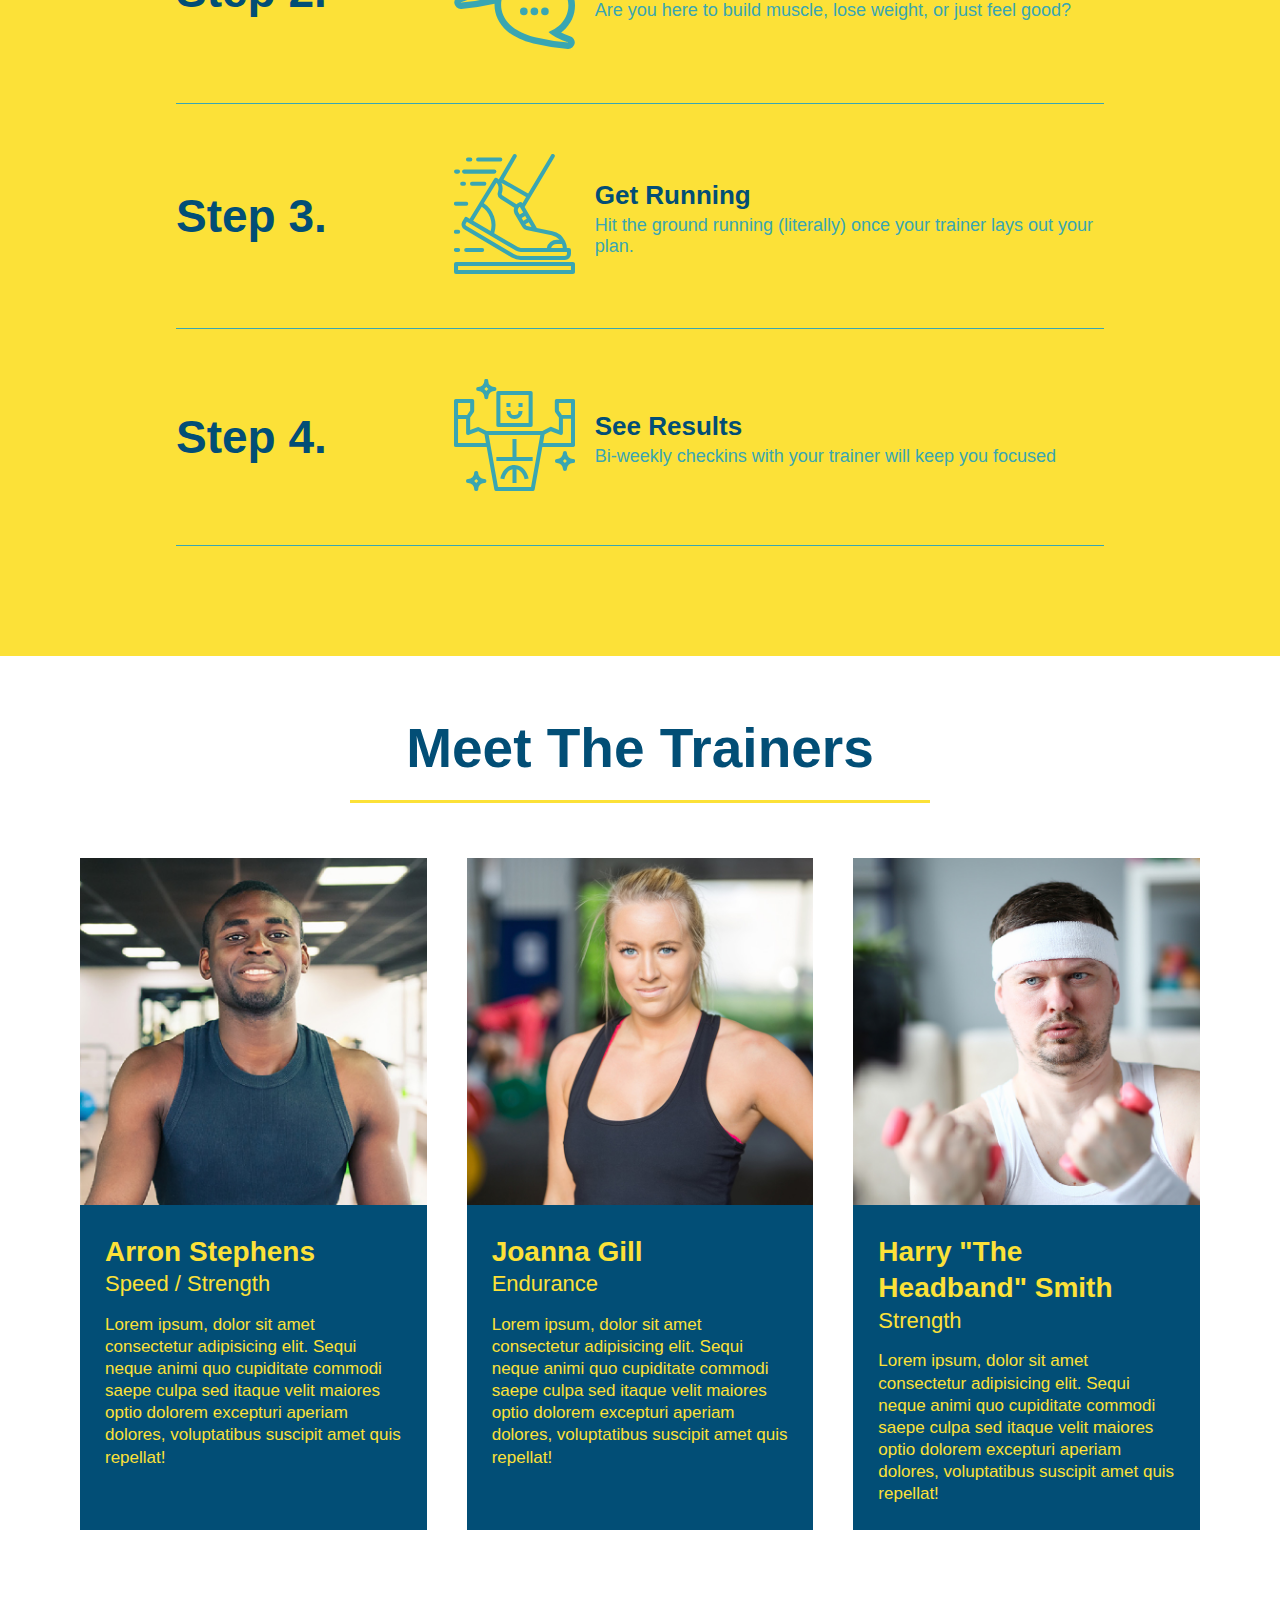
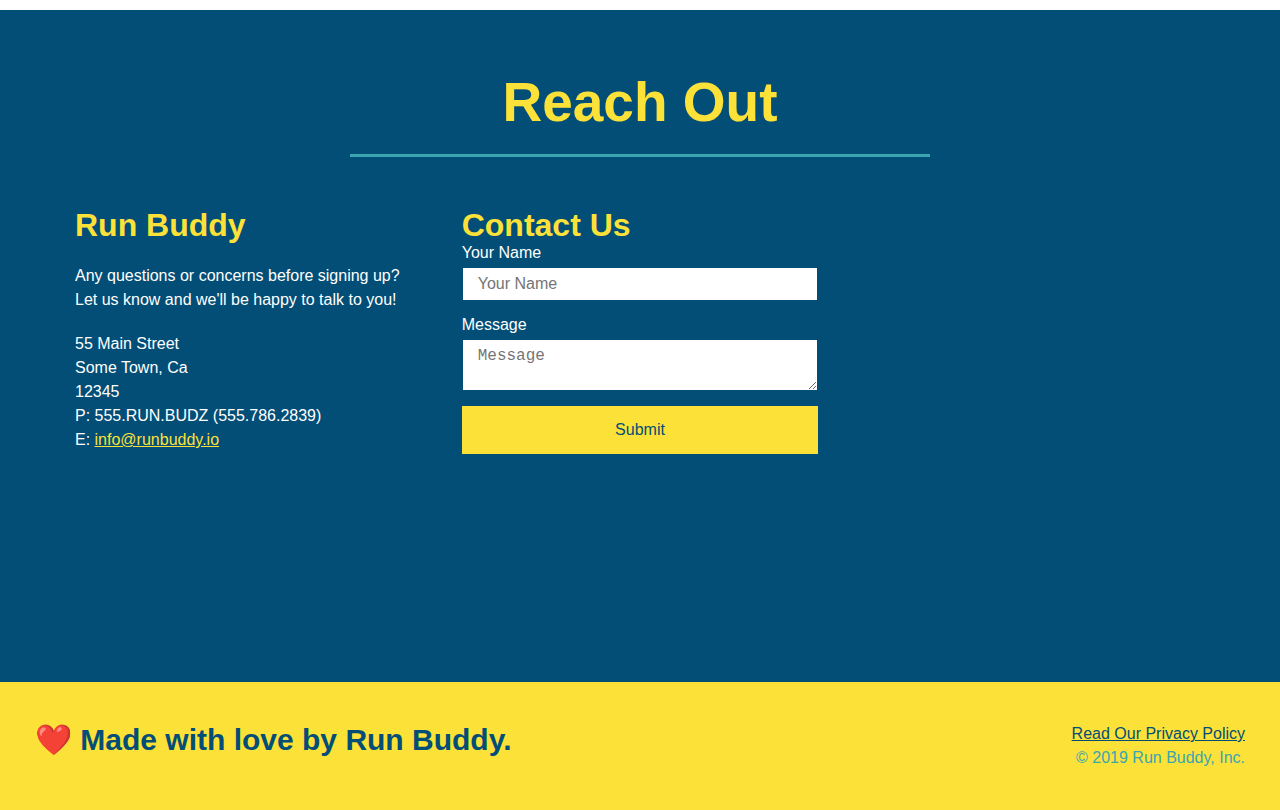
==== commit ff903a97: "add flexbox to the trainers" ====
--- a/index.html
+++ b/index.html
@@ -1,208 +1,248 @@
 <!DOCTYPE html>
 <html lang="en">
-
-<head>
-  <meta charset="UTF-8" />
-  <title>Run Buddy</title>
-  <link rel="stylesheet" href="./assets/css/style.css" />
-</head>
-
-<body>
-  <!-- navigation -->
-  <header>
-    <h1>
-      <a href="/">
-        RUN BUDDY
-      </a>
-    </h1>
-    <nav>
-      <!-- Unordered list element -->
-      <ul>
-        <!-- List item element-->
-        <li>
-          <!-- Anchor element -->
-          <a href="#what-we-do">What We Do</a>
-        </li>
-        <li>
-          <a href="#what-you-do">What You Do</a>
-        </li>
-        <li>
-          <a href="#your-trainers">Your Trainers</a>
-        </li>
-        <li>
-          <a href="#reach-out">Reach Out</a>
-        </li>
-      </ul>
-    </nav>
-  </header>
-
-  <!-- hero/jumbotron -->
-  <section class="hero">
-    <div class="hero-form">
-      <h3>Get Started Today</h3>
-      <p>Fill out this form and one of our trainers will schedule a consult</p>
-      <form>
-        <label for="name">Enter full name:</label>
-        <input type="text" placeholder="Your Name" name="name" id="name" class="form-input" />
-        <label for="email">Enter email address:</label>
-        <input type="text" placeholder="Email Address" name="email" id="email" class="form-input" />
-        <label for="phone">Enter a telephone number:</label>
-        <input type="text" placeholder="Phone Number" name="phone" id="phone" class="form-input" />
+  <head>
+    <meta charset="UTF-8" />
+    <link rel="stylesheet" href="./assets/css/style.css">
+    <title>Run Buddy</title>
+  </head>
+  <body>
+    <!-- navigation tags - block level element -->
+    <header>
+      <h1>
+        <a href="/">RUN BUDDY</a>
+      </h1>
+      <nav>
+        <ul>
+          <li>
+            <a href="#what-we-do">What We Do</a>
+          </li>
+          <li>
+            <a href="#what-you-do">What You Do</a>
+          </li>
+          <li>
+            <a href="#your-trainers">Your Trainers</a>
+          </li>
+          <li>
+            <a href="#reach-out">Reach Out</a>
+          </li>
+          
+        </ul>
+      </nav>
+    </header>
+    <!-- end navigation -->
+
+    <!-- hero/jumbotron -->
+    <section class="hero">
+      <div class="hero-cta">
+        <h2>Start Building Habits.</h2>
         <p>
-          Have you worked out with a trainer before?
-          <input type="radio" name="trainer-confirm" id="trainer-yes" />
-          <label for="trainer-yes">Yes</label>
-          <input type="radio" name="trainer-confirm" id="trainer-no" />
-          <label for="trainer-no">No</label>
+          seitan heirloom post-ironic pop-up iPhone mlkshk hella selfies fashion axe occupy readymade put a bird on it
+          messenger bag Wes Anderson Schlitz plaid Bushwick church-key lo-fi skateboard slow-carb hashtag trust fund
+          Williamsburg biodiesel fixie farm-to-table 8-bit banjo XOXO Banksy chillwave bicycle rights retro cliche
+          tattooed bespoke irony mumblecore Shoreditch deep v polaroid McSweeney's bitters cray gentrify tofu Marfa you
+          probably haven't heard of them yr banh mi asymmetrical art party selvage letterpress High Life.
         </p>
+      </div>
+
+      <div class="hero-form">
+        <h3>Get Started Today</h3>
+        <p>Fill out this form and one of our trainers will schedule a consult.</p>
+        <form>
+          <label for="name">Enter full name:</label>
+          <input type="text" placeholder="Your Name" id="name" name="name" class="form-input" />
+          <label for="email">Enter email address:</label>
+          <input type="email" placeholder="Email Address" id="email" name="email" class="form-input" />
+          <label for="phone">Enter a telephone number:</label>
+          <input type="tel" placeholder="Phone Number" name="phone" id="phone" class="form-input" />
+          <p>
+            Have you worked out with a trainer before? 
+            <input type="radio" name="trainer-confirm" id="trainer-yes" />
+            <label for="trainer-yes">Yes</label>
+            <input type="radio" name="trainer-confirm" id="trainer-no"/>
+            <label for="trainer-no">No</label>
+          </p>
+          <p>
+            <label for="checkbox">
+              I acknowledge that I am at least 18 years of age.
+            </label>
+            <input type="checkbox" name="checkpoint1" id="checkbox" />
+          </p>
+          <button type="submit">
+            Get running!
+          </button>
+        </form>
+      </div>
+    </section>
+    <!-- end header -->
+
+    <!-- "what we do" start - <section> -->
+    <section id="what-we-do" class="intro">
+      <div class="flex-row">
+        <h2 class="section-title primary-border">
+          What We Do
+        </h2>
+      </div>
+      <div class="flex-row">
         <p>
-          <label for="checkbox">
-            I acknowledge that I am at least 18 years of age.
-          </label>
-          <input type="checkbox" name="checkpoint1" id="checkbox" />
+          butcher selfies chambray shabby chic gentrify readymade yr Echo Park XOXO Tumblr normcore Banksy direct trade  Blue Bottle chillwave you probably haven't heard of them single-origin coffee Vice fanny pack fixie Odd Future Austin fingerstache pickled twee synth Wes Anderson Thundercats viral bitters flannel meggings narwhal Marfa Schlitz sustainable Intelligentsia umami deep v craft
         </p>
-        <button type="submit">
-          Get running!
-        </button>
-      </form>
-    </div>
-    <div class="hero-cta">
-      <h2>Start Building Habits</h2>
-      <p>
-        seitan heirloom post-ironic pop-up iPhone mlkshk hella selfies fashion axe occupy readymade put a bird on it messenger bag Wes Anderson Schlitz plaid Bushwick church-key lo-fi skateboard slow-carb hashtag trust fund Williamsburg biodiesel fixie farm-to-table 8-bit banjo XOXO Banksy chillwave bicycle rights retro cliche tattooed bespoke irony mumblecore Shoreditch deep v polaroid McSweeney's bitters cray gentrify tofu Marfa you probably haven't heard of them yr banh mi asymmetrical art party selvage letterpress High Life
-      </p>
-  </section>
-
-  <!-- "what we do" section -->
-  <section id="what-we-do" class="intro">
-    <h2 class="section-title primary-border">What We Do</h2>
-    <p>
-      butcher selfies chambray shabby chic gentrify readymade yr Echo Park XOXO Tumblr normcore Banksy direct trade Blue
-      Bottle chillwave you probably haven't heard of them single-origin coffee Vice fanny pack fixie Odd Future Austin
-      fingerstache pickled twee synth Wes Anderson Thundercats viral bitters flannel meggings narwhal Marfa Schlitz
-      sustainable Intelligentsia umami deep v craft
-    </p>
-  </section>
-
-  <!-- "what you do" section -->
-  <section id="what-you-do" class="steps">
-    <h2 class="section-title secondary-border">What You Do</h2>
-
-    <div>
-      <img src="./assets/images/step-1.svg" alt="" />
-      <h3>Step 1: <span>Fill Out the Form Above.</span></h3>
-      <p>You're already here, so why not?</p>
-    </div>
-
-    <div>
-      <img src="./assets/images/step-2.svg" alt="" />
-      <h3>Step 2: <span>Consult with One of Our Trainers.</span></h3>
-      <p>Are you here to build muscle, lose weight, or just feel good?</p>
-    </div>
-
-    <div>
-      <img src="./assets/images/step-3.svg" alt="" />
-      <h3>Step 3: <span>Get Running.</span></h3>
-      <p>Hit the ground running (literally) once your trainer lays out your plan.</p>
-    </div>
-
-    <div>
-      <img src="./assets/images/step-4.svg" alt="" />
-      <h3>Step 4: <span>See Results.</span></h3>
-      <p>Bi-weekly checkins with your trainer will keep you focused</p>
-    </div>
-  </section>
-
-  <!-- "meet the trainers" section -->
-  <section id="your-trainers" class="trainers">
-    <h2 class="section-title primary-border">Meet The Trainers</h2>
-    <article class="trainer">
-      <img src="./assets/images/trainer-1.jpg" alt="Arron Stephens in his workout clothes, ready to pump iron" />
-      <div class="trainer-bio text-left">
-        <h3>Arron Stephens</h3>
-        <h4>Speed / Strength</h4>
-        <p>
-          Lorem ipsum, dolor sit amet consectetur adipisicing elit. Sequi neque animi quo cupiditate commodi saepe culpa
-          sed
-          itaque velit maiores optio dolorem excepturi aperiam dolores, voluptatibus suscipit amet quis repellat!
-        </p>
-      </div>
-    </article>
-
-    <!-- second trainer bio -->
-    <article class="trainer">
-      <div class="trainer-bio text-right">
-        <h3>Joanna Gill</h3>
-        <h4>Endurance</h4>
-        <p>
-          Lorem ipsum, dolor sit amet consectetur adipisicing elit. Sequi neque animi quo cupiditate commodi saepe culpa
-          sed
-          itaque velit maiores optio dolorem excepturi aperiam dolores, voluptatibus suscipit amet quis repellat!
-        </p>
-      </div>
-      <img src="./assets/images/trainer-2.jpg" alt="Joanna Gill cooling off after a workout" />
-    </article>
-
-    <!-- third trainer bio -->
-    <article class="trainer">
-      <img src="./assets/images/trainer-3.jpg"
-        alt="Harry Smith wearing a headband and lifting comically small pink weights" />
-      <div class="trainer-bio text-left">
-        <h3>Harry "the Headband" Smith</h3>
-        <h4>Strength</h4>
-        <p>
-          Lorem ipsum, dolor sit amet consectetur adipisicing elit. Sequi neque animi quo cupiditate commodi saepe culpa
-          sed
-          itaque velit maiores optio dolorem excepturi aperiam dolores, voluptatibus suscipit amet quis repellat!
-        </p>
-      </div>
-    </article>
-  </section>
-
-  <!-- "reach out" section -->
-  <section id="reach-out" class="contact">
-    <h2 class="section-title secondary-border">Reach Out</h2>
-    <div class="contact-info">
-      <iframe src="https://www.google.com/maps/embed?pb=!1m18!1m12!1m3!1d3021.8674113732554!2d-111.84429614936184!3d40.76494084221107!2m3!1f0!2f0!3f0!3m2!1i1024!2i768!4f13.1!3m3!1m2!1s0x87525feae84df31b%3A0xdd94fcd0de3a096e!2sThe%20University%20of%20Utah!5e0!3m2!1sen!2sus!4v1634853344840!5m2!1sen!2sus" >
-      </iframe>
+      </div>
+    </section>
+    <!-- end "what we do" -->
+
+    <!-- "what you do" start -->
+    <section id="what-you-do" class="steps">
+      <div class="flex-row">
+        <h2 class="section-title secondary-border">
+          What You Do
+        </h2> 
+      </div>
+      <div class="step">
+        <h3>Step 1.</h3>
+        <div class="step-info">
+          <div class="step-img">
+            <img src="./assets/images/step-1.svg" alt="" />
+          </div>
+          <div class="step-text">
+            <h4>Fill Out The Form Above</h4>
+            <p>You're already here, so why not?</p>
+          </div>
+        </div>
+      </div>
+      <div class="step">
+        <h3>Step 2.</h3>
+        <div class="step-info">
+          <div class="step-img">
+            <img src="./assets/images/step-2.svg" alt="" />
+          </div>
+          <div class="step-text">
+            <h4>Consult With One Of Our Trainers</h4>
+            <p>Are you here to build muscle, lose weight, or just feel good?</p>
+          </div>
+        </div>
+      </div>
+      <div class="step">
+        <h3>Step 3.</h3>
+        <div class="step-info">
+          <div class="step-img">
+            <img src="./assets/images/step-3.svg" alt="" />
+          </div>
+          <div class="step-text">
+            <h4>Get Running</h4>
+            <p>Hit the ground running (literally) once your trainer lays out your plan.</p>
+          </div>
+        </div>
+      </div>
+      <div class="step">
+        <h3>Step 4.</h3>
+        <div class="step-info">
+          <div class="step-img">
+            <img src="./assets/images/step-4.svg" alt="" />
+          </div>
+          <div class="step-text">
+            <h4>See Results</h4>
+            <p>Bi-weekly checkins with your trainer will keep you focused</p>
+          </div>
+        </div>
+      </div>
+    </section>
+    <!-- "what you do" end -->
+
+    <!-- "meet the trainers" start -->
+    <section id="your-trainers">
+      <div class="flex-row">
+        <h2 class="section-title primary-border">
+          Meet The Trainers
+        </h2>
+      </div>
+
+      <div class="trainers">
+        <article class="trainer">
+          <img src="./assets/images/trainer-1.jpg" alt="Arron Stephens in his workout clothes, ready to pump iron" />
+          <div class="trainer-bio">
+            <h3 class="trainer-name">Arron Stephens</h3>
+            <h4 class="trainer-role">Speed / Strength</h4>
+            <p>Lorem ipsum, dolor sit amet consectetur adipisicing elit. Sequi neque animi quo cupiditate commodi saepe culpa sed itaque velit maiores optio dolorem excepturi aperiam dolores, voluptatibus suscipit amet quis repellat!</p>
+          </div>
+        </article>
+
+        <article class="trainer">
+          <img src="./assets/images/trainer-2.jpg" alt="Joanna Gill cooling off after a work out" />
+          <div class="trainer-bio">
+            <h3 class="trainer-name">Joanna Gill</h3>
+            <h4 class="trainer-role">Endurance</h4>
+            <p>Lorem ipsum, dolor sit amet consectetur adipisicing elit. Sequi neque animi quo cupiditate commodi saepe culpa sed itaque velit maiores optio dolorem excepturi aperiam dolores, voluptatibus suscipit amet quis repellat!</p>
+            </div>
+          </article>
+
+        <article class="trainer">
+          <img src="./assets/images/trainer-3.jpg" alt="Harry Smith wearing a headband and lifting comically small pink weights" />
+          <div class="trainer-bio">
+            <h3 class="trainer-name">Harry "The Headband" Smith</h3>
+            <h4 class="trainer-role">Strength</h4>
+            <p>Lorem ipsum, dolor sit amet consectetur adipisicing elit. Sequi neque animi quo cupiditate commodi saepe culpa sed itaque velit maiores optio dolorem excepturi aperiam dolores, voluptatibus suscipit amet quis repellat!</p>
+          </div>
+        </article>
+      </div>
+    </section>
+    <!-- "meet the trainers" end -->
+
+    <!-- "reach out" start -->
+    <section id="reach-out" class="contact">
+      <div class="flex-row">
+        <h2 class="section-title secondary-border">
+          Reach Out
+        </h2>
+      </div>
+
       <div class="contact-info">
-        <h3>Contact Us</h3>
-        <form>
-          <label for="contac-name">Your Name</label>
-          <input type="text" id="contact-name" placeholder="Your Name" />
-  
-          <label for="contact-message">Message</label>
-          <textarea id="contact-message" placeholder="Message"></textarea>
-  
-          <button type="submit">Submit</button>
-        </form>
-      </div>
         <div>
-        <h3>Run Buddy</h3>
-        <p>
-          Any questions or concerns before signing up?
-          <br/>
-          Let us know and we'll be happy to talk to you!
-        </p>
-        <address>
-          55 Main Street <br>
-          Some Town, CA <br>
-          12345 <br>
-          P: 555.RUN.BUDZ (555.786.2839) <br>
-          E: <a href="mailto:info@runbuddy.io">info@runbuddy.io</a>
-        </address>
-      </div>
-    </div>
-  </section>
-
-  <!-- footer -->
-  <footer>
-    <h2>❤️ Made with love by Run Buddy.</h2>
-    <div>
-      <a href="./privacy-policy.html">Read Our Privacy Policy</a><br />
-      &copy; 2019 Run Buddy, Inc.
-    </div>
-  </footer>
-</body>
-
-</html>+          <h3>Run Buddy</h3>
+          <p>
+            Any questions or concerns before signing up? 
+            <br/>
+            Let us know and we'll be happy to talk to you!
+          </p>
+
+          <address>
+            55 Main Street <br/>
+            Some Town, Ca <br/>
+            12345<br/>
+            P: 555.RUN.BUDZ (555.786.2839)<br/>
+            E: <a href="mailto:info@runbuddy.io">info@runbuddy.io</a>
+          </address>
+          
+        </div>
+
+        <div class="contact-form">
+          <h3>Contact Us</h3>
+          <form>
+            <label for="contact-name">Your Name</label>
+            <input type="text" id="contact-name" placeholder="Your Name" />
+        
+            <label for="contact-message">Message</label>
+            <textarea id="contact-message" placeholder="Message"></textarea>
+        
+            <button type="submit">Submit</button>
+          </form>
+        </div>
+        
+        <iframe
+          src="https://www.google.com/maps/embed?pb=!1m14!1m12!1m3!1d12182.30520634488!2d-74.0652613!3d40.2407219!2m3!1f0!2f0!3f0!3m2!1i1024!2i768!4f13.1!5e0!3m2!1sen!2sus!4v1561060983193!5m2!1sen!2sus"
+          frameborder="0" style="border:0" allowfullscreen>
+        </iframe>
+      </div>
+    </section>
+    <!-- "reach out" end -->
+
+    <!-- footer -->
+    <footer>
+      <h2>❤️ Made with love by Run Buddy.</h2>
+      <div>
+        <a href="./privacy-policy.html">Read Our Privacy Policy</a><br/>
+        &copy; 2019 Run Buddy, Inc.
+      </div>
+    </footer>
+    <!-- footer end -->
+  </body>
+</html>
--- a/assets/css/style.css
+++ b/assets/css/style.css
@@ -1,261 +1,361 @@
 * {
-    margin: 0;
-    padding: 0;
-    box-sizing: border-box;
-  }
-  
-  body {
-    /* more on this crazy alphanumerical value in a minute! */
-    color: #39a6b2;
-    font-family: Helvetica, Arial, sans-serif;
-  }
-  
-  /* apply styles to <header> */
-  header {
-    padding: 20px 35px;
-    background-color: #39a6b2;
-  }
-  
-  header h1 {
-    font-weight: bold;
-    font-size: 36px;
-    color: #fce138;
-    margin: 0;
-    display: inline;
-  }
-  header a {
-    text-decoration: none;
-    color: #fce138;
-  }
-  
-  header nav {
-    float: right;
-    margin: 7px 0;
-  }
-  
-  header nav ul li {
-    display: inline;
-  }
-  
-  header nav ul li a {
-    margin: 0 30px;
-    font-weight: lighter;
-    font-size: 22px;
-  }
-  /* end of header styling*/
-  /* applies styles to the footer*/
-  footer {
-    background: #fce138;
-    width: 100%;
-    padding: 40px 35px;
-  }
-  
-  footer h2 {
-    display: inline;
-    color: #024e76;
-    font-size: 30px;
-    margin: 0;
-  }
-  
-  footer div {
-    float: right;
-    line-height: 1.5;
-    text-align: right;
-  }
-  
-  footer a {
-    color: #024e76;
-  }
-  
-  section {
-    padding: 60px;
-  }
-  
-  /* Hero Style Start */
-  .hero {
-    background-image: url('../images/hero-bg.jpeg');
-    height: 600px;
-    background-size: cover;
-    background-position: center;
-    position: relative;
-  }
-  /* Hero Style End */
-  
-  .hero-form {
-    border: 3px solid #024e76;
-    background-color: #fce138;
-    padding: 20px;
-    width: 500px;
-    color: #024e76;
-    position: absolute;
-    bottom: 120px;
-    right: 140px;
-  }
-  
-  .hero-form h3 {
-    font-size: 24px;
-    margin: 0;
-  }
-  .hero-form p {
-    margin: 5px 0 15px 0;
-  }
-  
-  .form-input {
-    border: 1px solid #024e76;
-    display: block;
-    padding: 7px 15px;
-    font-size: 16px;
-    color: #024e76;
-    width: 100%;
-    margin-bottom: 15px;
-  }
-  
-  .hero-form label {
-    margin: 0 5px;
-  }
-  
-  .hero-form button {
-    color: #fce138;
-    background-color: #024e76;
-    border: none;
-    padding: 10px 20px;
-    font-size: 16px;
-  }
-  
-  .intro {
-    text-align: center;
-  }
-  
-  .intro p {
-    line-height: 1.7;
-    color: #39a6b2;
-    width: 80%;
-    font-size: 20px;
-    margin: 0 auto;
-  }
-  
-  .steps {
-    text-align: center;
-    background: #fce138;
-  }
-  
-  .steps div {
-    margin-bottom: 80px;
-  }
-  
-  .steps img {
-    width: 15%;
-    margin: 10px 0;
-  }
-  
-  .steps h3 {
-    color: #024e76;
-    font-size: 46px;
-    margin-top: 10px;
-  }
-  
-  .steps p {
-    color: #39a6b2;
-    font-size: 23px;
-  }
-  
-  .steps span {
-    font-size: 38px;
-  }
-  
-  .section-title {
-    font-size: 55px;
-    color: #024e76;
-    margin-bottom: 35px;
-    padding: 0 100px 20px 100px;
-    display: inline-block;
-    border-bottom: 3px solid;
-  }
-  
-  .primary-border {
-    border-color: #fce138;
-  }
-  
-  .secondary-border {
-    border-color: #39a6b2;
-  }
-  
-  .trainers {
-    text-align: center;
-  }
-  
-  .trainer {
-    width: 900px;
-    margin: 0 auto 30px auto;
-    background: #024e76;
-    color: #fce138;
-    overflow: auto;
-  }
-  
-  .trainer img {
-    width: 35%;
-    float: left;
-  }
-  
-  .trainer-bio {
-    padding: 35px;
-    float: left;
-    width: 65%;
-  }
-  
-  .trainer-bio h3 {
-    font-size: 32px;
-    margin-bottom: 8px;
-  }
-  
-  .trainer-bio h4 {
-    font-weight: lighter;
-    font-size: 26px;
-    margin-bottom: 25px;
-  }
-  
-  .trainer-bio p {
-    font-size: 17px;
-    line-height: 1.3;
-  }
-  
-  .text-left {
-    text-align: left;
-  }
-  
-  .text-right {
-    text-align: right;
-  }
-  .contact {
-    text-align: center;
-    background: #024e76;
-  }
-  .contact h2 {
-    color:#fce138
-  }
-  .contact-info iframe {
-    width: 400px; 
-    height: 400px; 
-  }
-  .contact-info div{
-    width: 410px;
-    display: inline-block;
-    vertical-align: top;
-    text-align: left;
-    margin: 30px 0 0 60px;
-    color: white;
-  }
-  .contact-info h3 {
-    color: #fce138;
-    font-size: 32px;
-  }
-  .contact-info p, .contact-info address {
-    margin: 20px 0;
-    line-height: 1.5;
-    font-size: 20px;
-    font-style: normal;
-  }
-  .contact-info a {
-    color:#fce138;
-  }
-  /* reach out styles end */+  box-sizing: border-box;
+  margin: 0;
+  padding: 0;
+}
+
+body {
+  color: #39a6b2;
+  font-family: Helvetica, Arial, sans-serif;
+}
+
+
+/* HEADER / NAV BAR STYLES START */
+
+header {
+  padding: 20px 35px;
+  background-color: #39a6b2;
+  display: flex;
+  justify-content: space-between;
+  flex-wrap: wrap;
+}
+
+header h1 {
+  font-weight: bold;
+  margin: 0;
+  font-size: 36px;
+  color: #fce138;
+}
+
+header a {
+  text-decoration: none;
+  color: #fce138;
+}
+
+header nav {
+  margin: 7px 0;
+}
+
+header nav ul {
+  display: flex;
+  flex-wrap: wrap;
+  justify-content: space-between;
+  align-items: center;
+  list-style: none;
+}
+
+header nav ul li a {
+  margin: 0 30px;
+  font-weight: lighter;
+  font-size: 1.55vw;
+}
+
+/* HEADER / NAVBAR STYLES END */
+
+
+
+/* FOOTER STYLES START */
+footer {
+  background: #fce138;
+  padding: 40px 35px;
+  display: flex;
+  justify-content: space-between;
+  flex-wrap: wrap;
+  width: 100%;
+}
+
+footer h2 {
+  color: #024e76;
+  font-size: 30px;
+  margin: 0;
+}
+
+footer div {
+  line-height: 1.5;
+  text-align: right;
+}
+
+footer a {
+  color: #024e76;
+}
+/* END FOOTER STYLES */
+
+/* STYLE ALL SECTION TAGS */
+section {
+  padding: 60px;
+}
+
+/* HERO STYLES START */
+.hero {
+  background-image: url('../images/hero-bg.jpeg');
+  background-size: cover;
+  background-position: center;
+  display: flex;
+  justify-content: center;
+  flex-wrap: wrap;
+}
+
+.hero-cta {
+  width: 35%;
+  text-align: right;
+  margin: 3.5%;
+  color: #fff;
+  font-size: 18px;
+  line-height: 1.3;
+}
+
+.hero-cta h2 {
+  font-style: italic;
+  font-size: 55px;
+  color: #fce138;
+}
+
+.hero-form {
+  border: 3px solid #024e76;
+  background-color: #fce138;
+  padding: 20px;
+  color: #024e76;
+  width: 40%;
+  margin: 3.5%;
+}
+
+.hero-form h3 {
+  font-size: 24px;
+  margin: 0;
+}
+.hero-form p {
+  margin: 5px 0 15px 0;
+}
+
+.form-input {
+  border: 1px solid #024e76;
+  display: block;
+  padding: 7px 15px;
+  font-size: 16px;
+  color: #024e76;
+  width: 100%;
+  margin-bottom: 15px; 
+}
+
+.hero-form label {
+  margin: 0 5px;
+}
+
+.hero-form button {
+  color: #fce138;
+  background-color: #024e76;
+  border: none;
+  padding: 10px 20px;
+  font-size: 16px;
+} 
+/* HERO STYLES END */
+
+
+/* SECTION TITLE STYLES START */
+.section-title {
+  font-size: 55px;
+  border-bottom: 3px solid;
+  color: #024e76;
+  padding-bottom: 20px;
+  text-align: center;
+  margin: 0 auto 35px auto;
+  width: 50%;
+}
+
+.primary-border {
+  border-color: #fce138;
+}
+
+.secondary-border {
+  border-color: #39a6b2;
+}
+/* SECTION TITLE STYLES END */
+
+/* WHAT WE DO STYLES */
+
+.intro p {
+  line-height: 1.7;
+  color: #39a6b2;
+  width: 80%;
+  margin: 0 auto;
+  font-size: 20px;
+  text-align: center;
+}
+/* WHAT YOU DO STYLES END */
+
+
+/* WHAT YOU DO STYLES START */
+.steps { 
+  background: #fce138;
+}
+
+.step {
+  margin: 50px auto;
+  padding-bottom: 50px;
+  width: 80%;
+  border-bottom: 1px solid #39a6b2;
+  display: flex;
+  flex-wrap: wrap;
+  align-items: center;
+  justify-content: space-between;
+}
+
+.step h3 {
+  color: #024e76;
+  font-size: 46px;
+  flex: 1 30%;
+}
+
+.step-info {
+  flex: 2 70%;
+  display: flex;
+  flex-wrap: wrap;
+  align-items: center;
+}
+
+.step-img {
+  flex: 1 12%;
+  margin-right: 20px;
+}
+
+.step-img img {
+  max-width: 100%;
+}
+
+.step-text {
+  flex: 12;
+}
+
+.step-text p {
+  color: #39a6b2;
+  font-size: 18px;
+}
+
+.step-text h4 {
+  font-size: 26px;
+  line-height: 1.5;
+  color: #024e76;
+}
+
+/* WHAT YOU DO STYLES END */
+
+/* MEET THE TRAINERS START */
+.trainers {
+  width: 100%;
+  margin: 0 auto;
+  display: flex;
+  flex-wrap: wrap;
+  justify-content: space-around;
+}
+
+.trainer {
+  margin: 20px;
+  flex: 1;
+  background: #024e76;
+  color: #fce138;
+}
+
+.trainer img {
+  width: 100%;
+}
+
+.trainer-bio {
+  padding: 25px;
+  line-height: 1.3;
+}
+
+.trainer-bio h3 {
+  font-size: 28px;
+}
+
+.trainer-bio h4 {
+  font-weight: lighter;
+  font-size: 22px;
+  margin-bottom: 15px;
+}
+
+.trainer-bio p {
+  font-size: 17px;
+}
+/* TRAINER STYLES END */
+
+/* REACH OUT STYLES START */
+.contact {
+  background: #024e76;
+}
+
+.contact h2 {
+  color: #fce138;
+}
+
+.contact-info {
+  display: flex;
+  justify-content: space-between;
+  flex-wrap: wrap;
+}
+
+.contact-info > * {
+  flex: 1;
+  margin: 15px;
+}
+
+.contact-info iframe {
+  height: 400px;
+}
+
+.contact-info div {
+  color: white;
+}
+
+.contact-info h3 {
+  color: #fce138;
+  font-size: 32px;
+}
+
+.contact-info p, .contact-info address {
+  margin: 20px 0;
+  line-height: 1.5;
+  font-size: 16px;
+  font-style: normal;
+}
+
+.contact-form input, .contact-form textarea {
+  border: 1px solid #024e76;
+  display: block;
+  padding: 7px 15px;
+  font-size: 16px;
+  color: #024e76;
+  width: 100%;
+  margin-bottom: 15px;
+  margin-top: 5px;
+}
+
+.contact-form button {
+  width: 100%;
+  border: none;
+  background: #fce138;
+  color: #024e76;
+  text-align: center;
+  padding: 15px 0;
+  font-size: 16px;
+}
+
+.contact-info a {
+  color: #fce138;
+}
+
+
+/* REACH OUT STYLES END */
+
+/* UTILITIES */
+.text-left {
+  text-align: left;
+}
+
+.text-right {
+  text-align: right;
+}
+
+.flex-row {
+  display: flex;
+}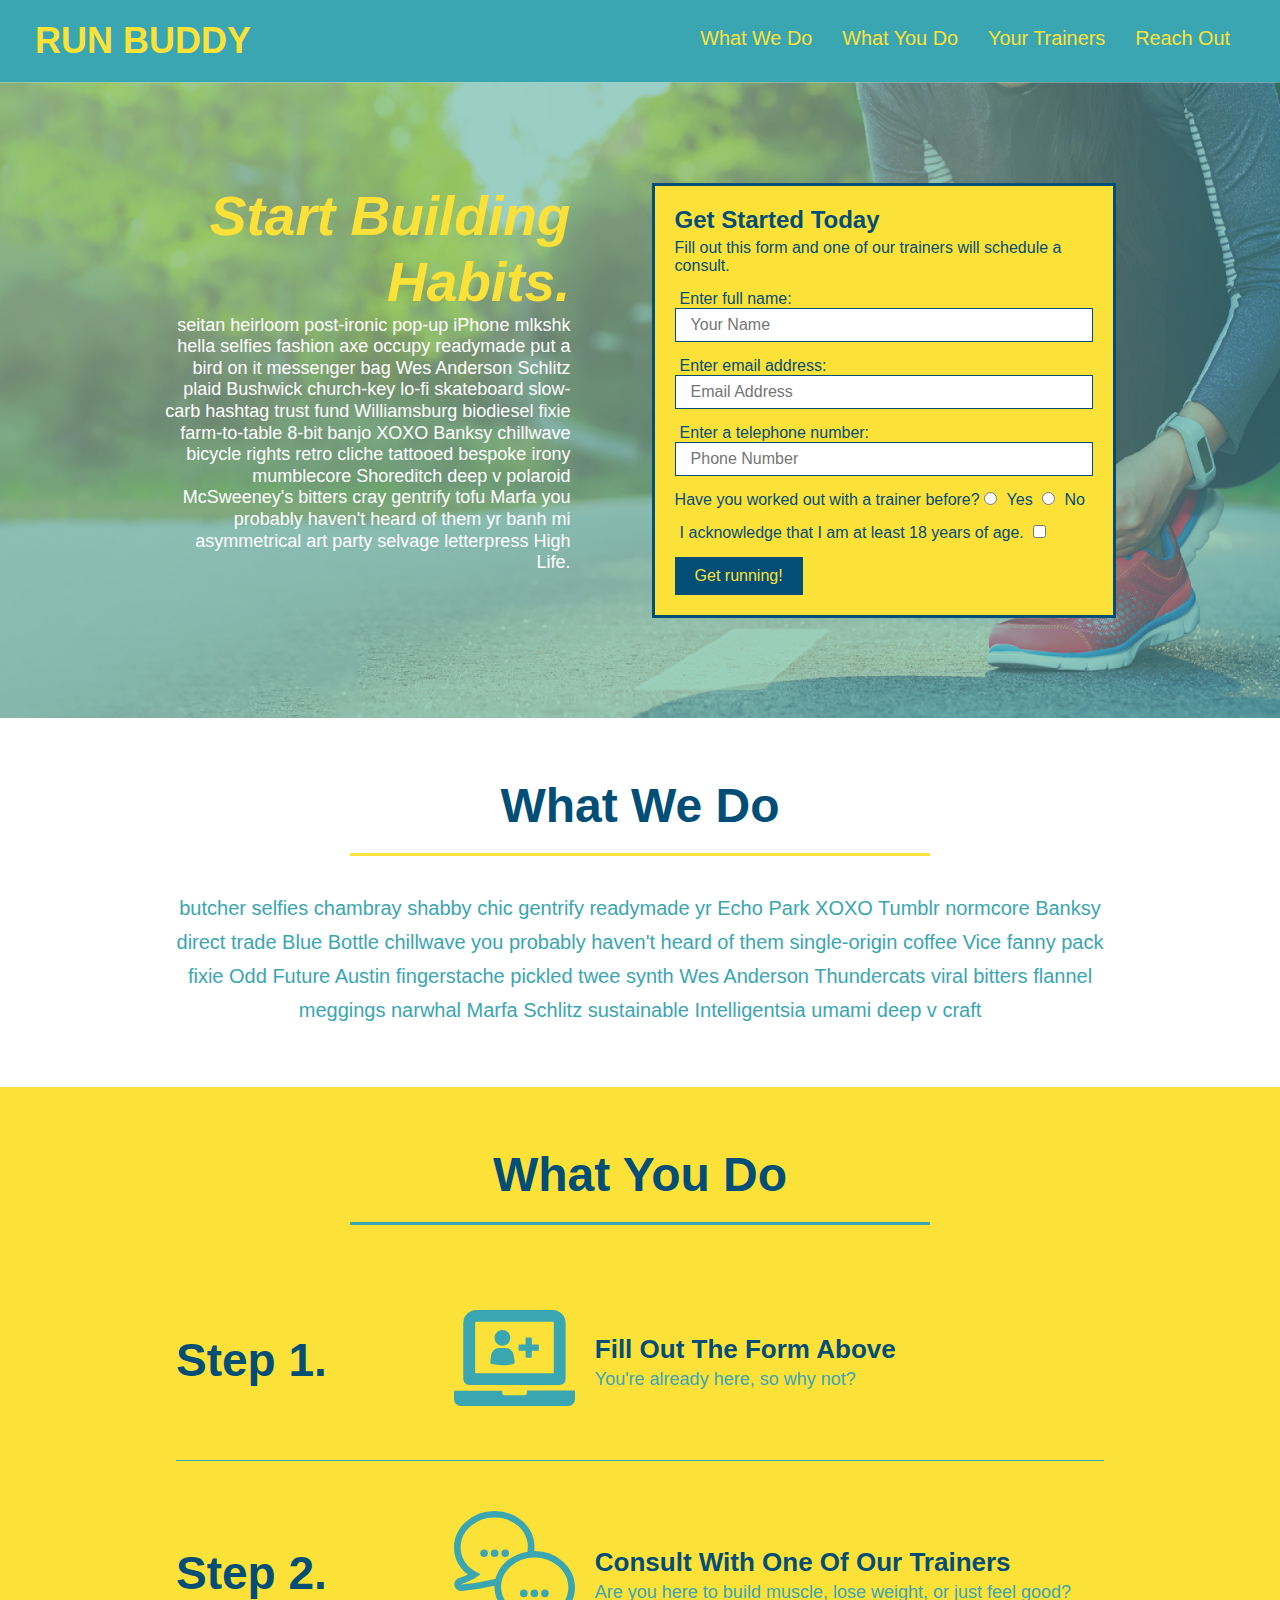
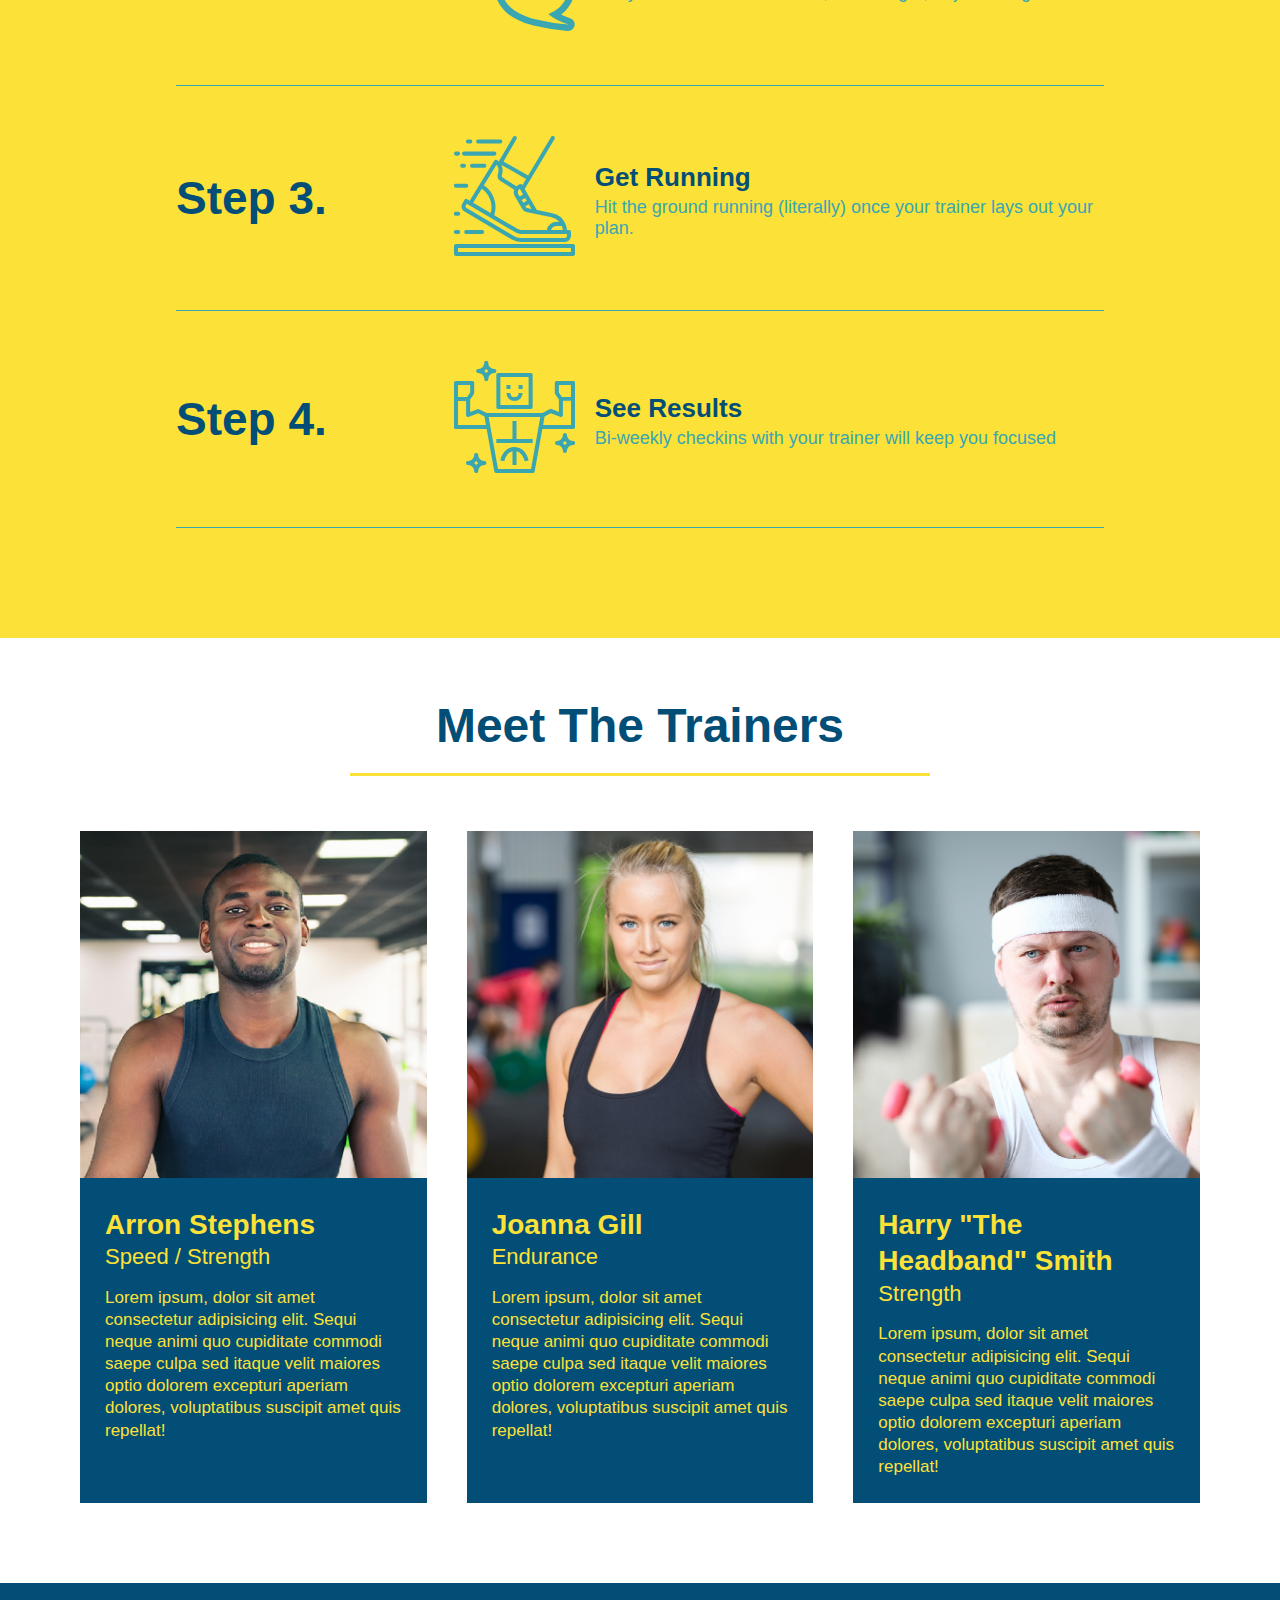
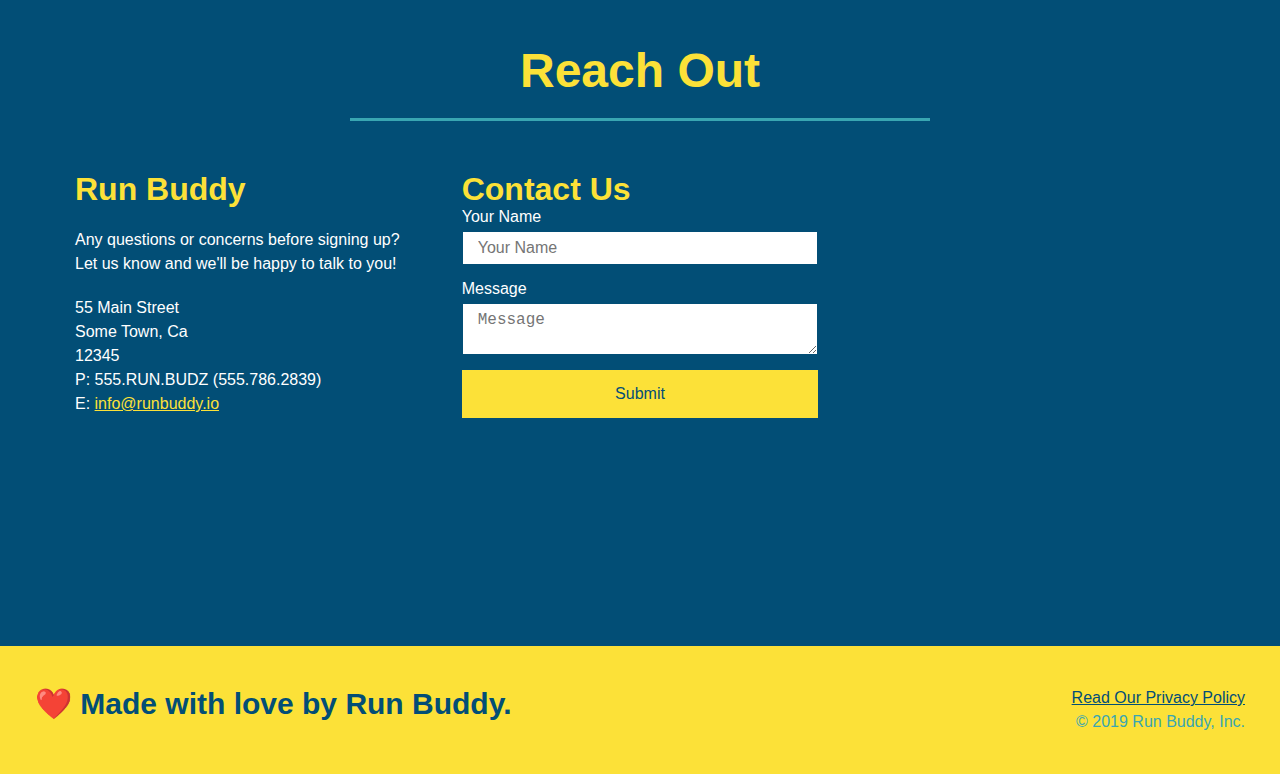
==== commit afaa46d1: "added media queries to the style sheet" ====
--- a/index.html
+++ b/index.html
@@ -2,6 +2,7 @@
 <html lang="en">
   <head>
     <meta charset="UTF-8" />
+    <meta name="viewport" content="width=device-width, initial-scale=1.0"/>
     <link rel="stylesheet" href="./assets/css/style.css">
     <title>Run Buddy</title>
   </head>
@@ -245,4 +246,4 @@
     </footer>
     <!-- footer end -->
   </body>
-</html>
+</html>--- a/assets/css/style.css
+++ b/assets/css/style.css
@@ -45,7 +45,7 @@
 }
 
 header nav ul li a {
-  margin: 0 30px;
+  padding: 10px 15px;
   font-weight: lighter;
   font-size: 1.55vw;
 }
@@ -93,6 +93,7 @@
   display: flex;
   justify-content: center;
   flex-wrap: wrap;
+  align-items: flex-start;
 }
 
 .hero-cta {
@@ -101,7 +102,7 @@
   margin: 3.5%;
   color: #fff;
   font-size: 18px;
-  line-height: 1.3;
+  line-height: 1.2;
 }
 
 .hero-cta h2 {
@@ -153,7 +154,7 @@
 
 /* SECTION TITLE STYLES START */
 .section-title {
-  font-size: 55px;
+  font-size: 48px;
   border-bottom: 3px solid;
   color: #024e76;
   padding-bottom: 20px;
@@ -358,4 +359,8 @@
 
 .flex-row {
   display: flex;
-}+}
+/* MEDIA QUERY FOR SMALLER DESKTOP SCREENS AND SMALLER */
+@media screen and (max-width: 980px) {
+
+}
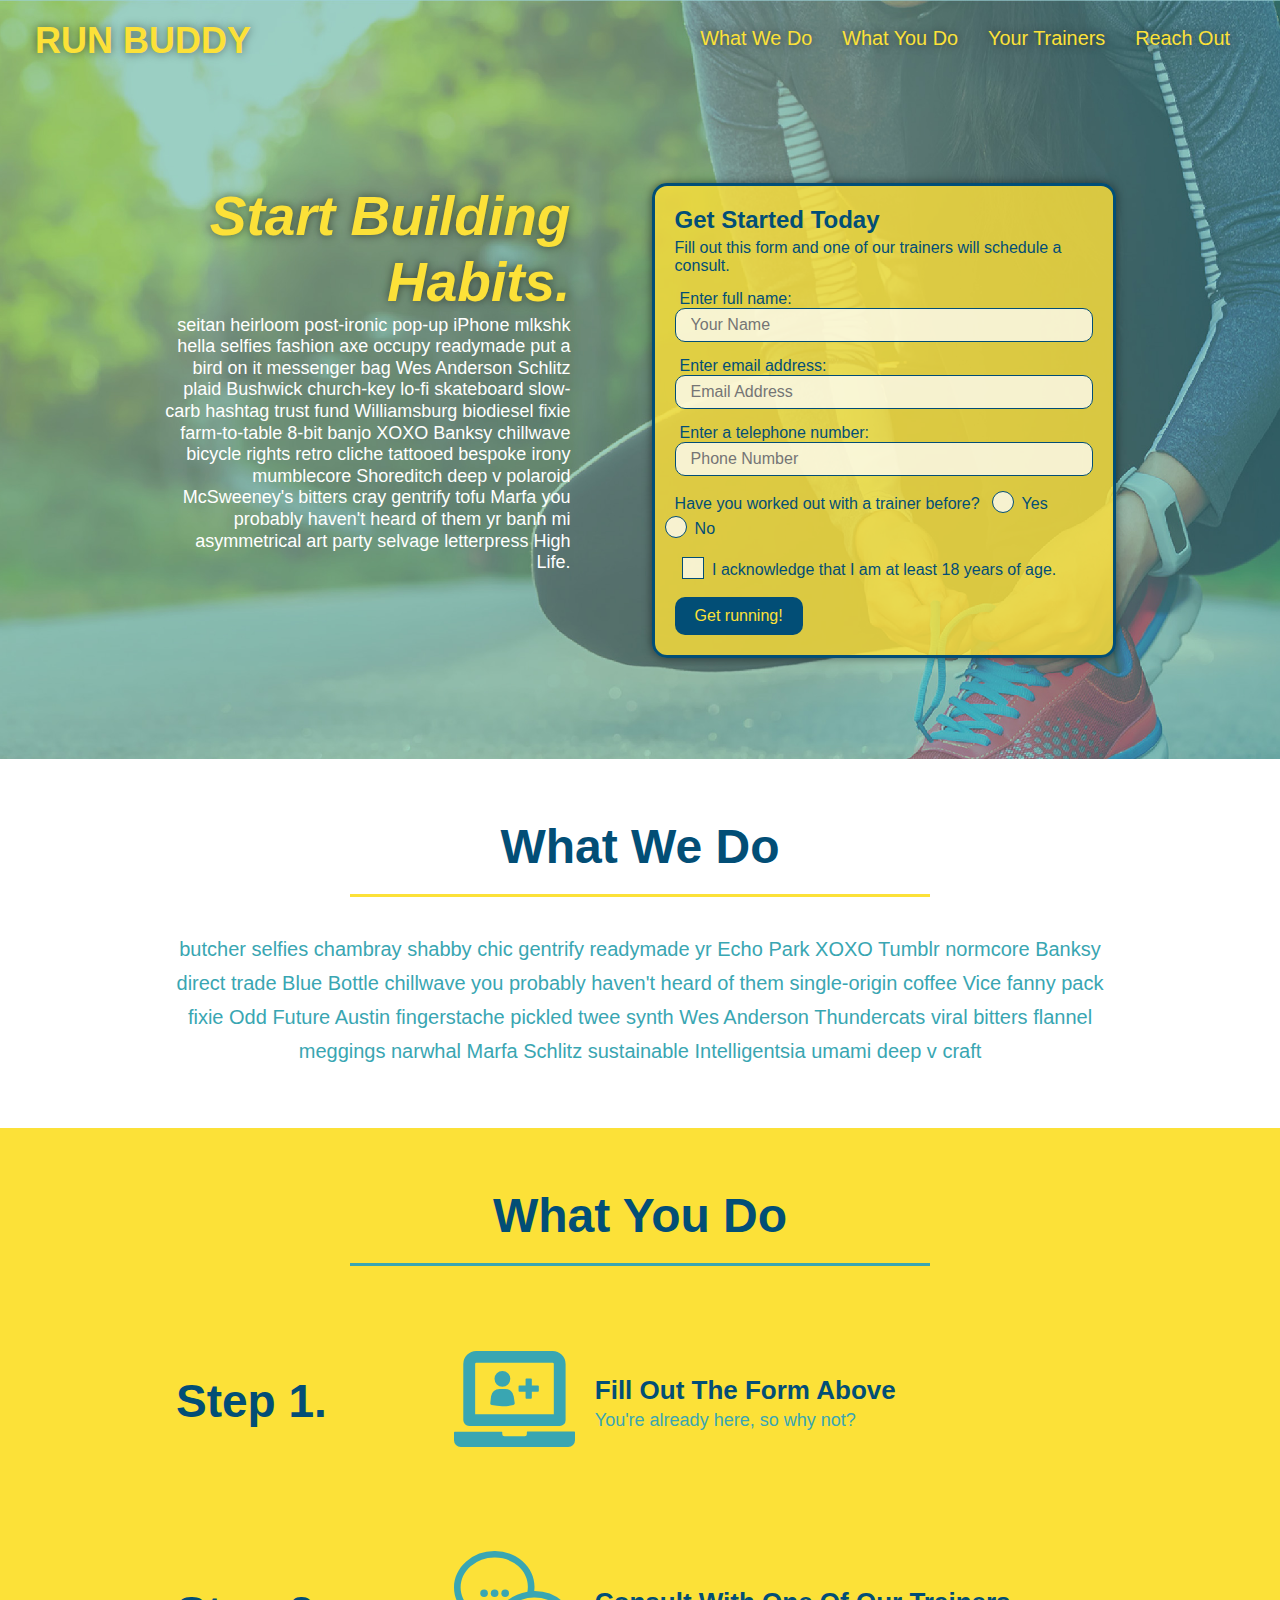
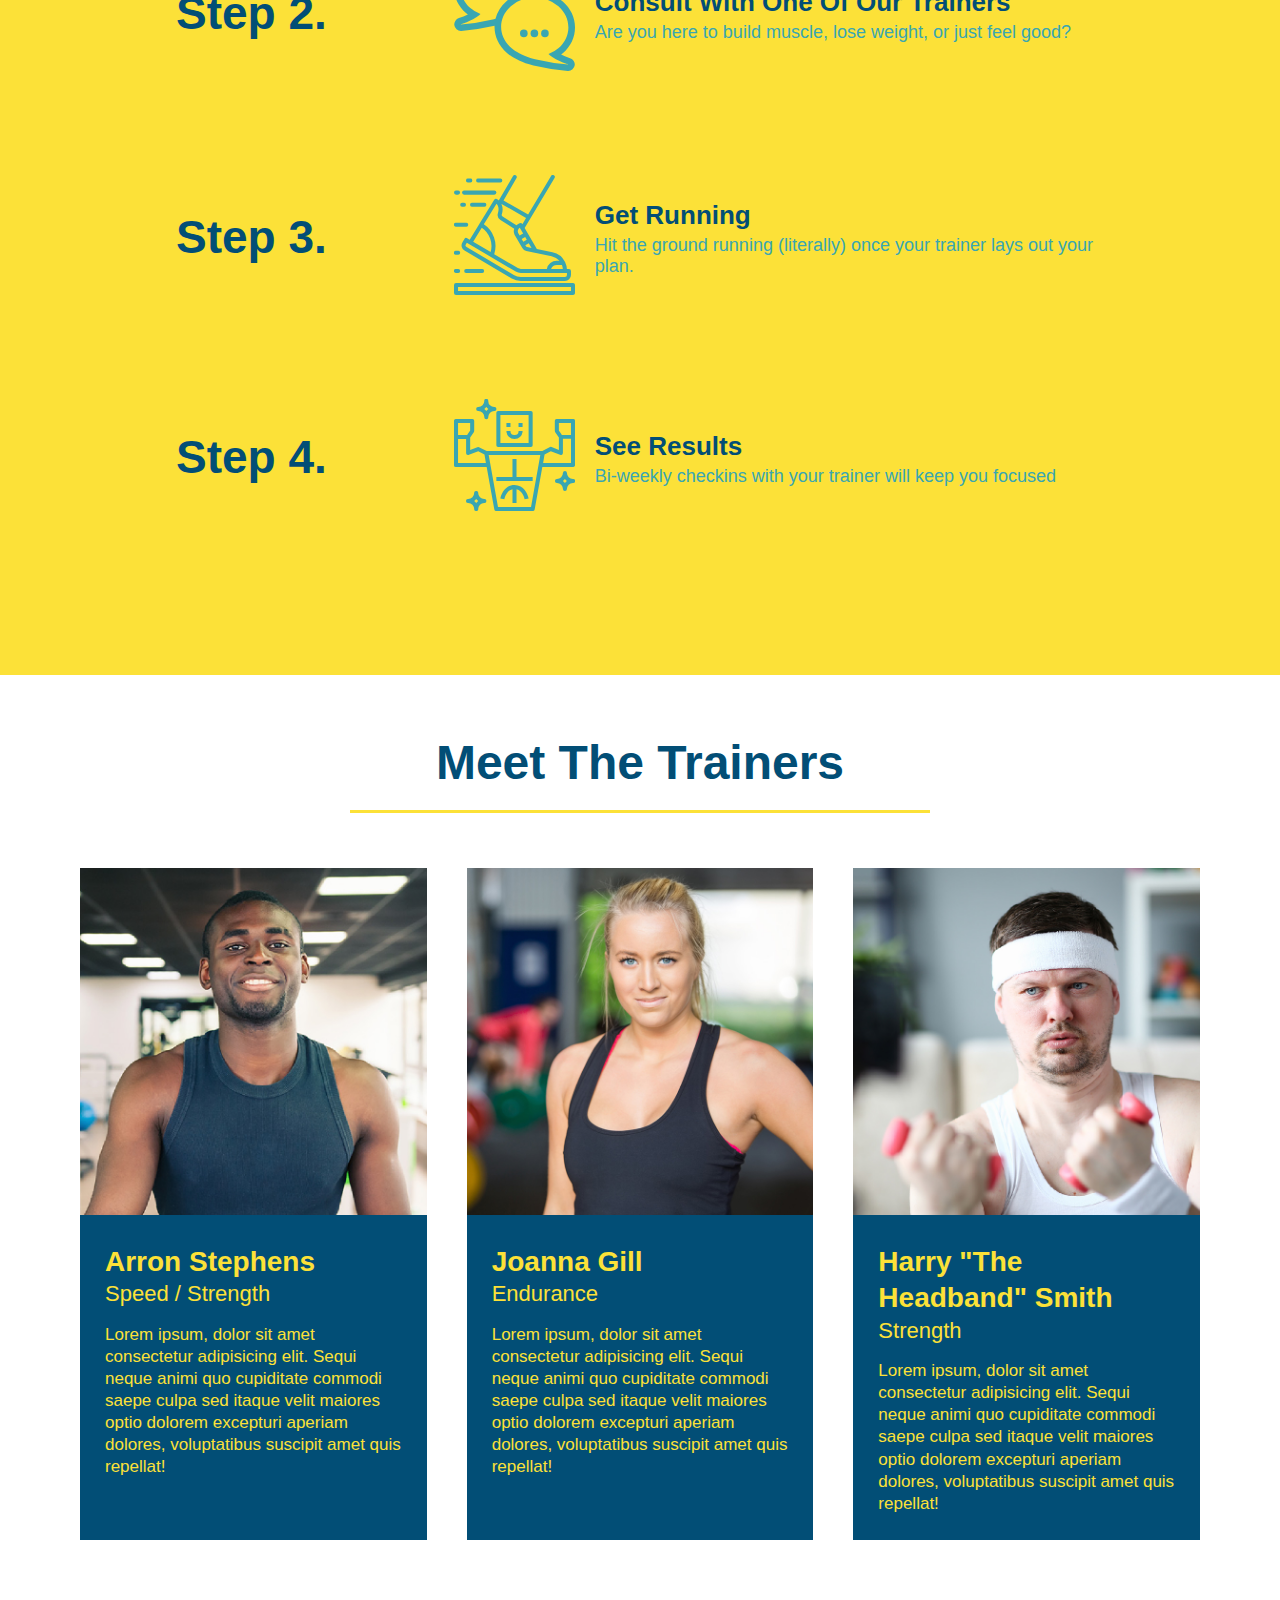
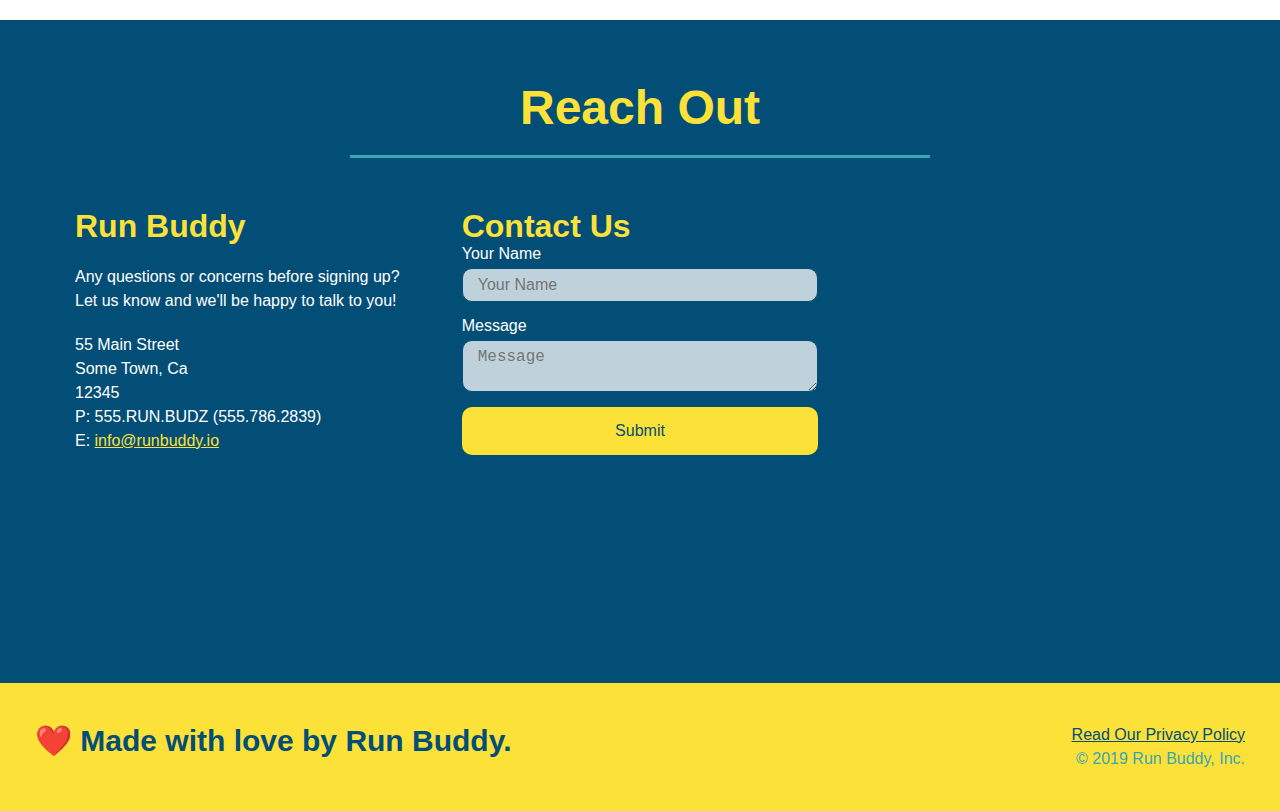
==== commit a34d3234: "final css touches" ====
--- a/index.html
+++ b/index.html
@@ -57,16 +57,22 @@
           <input type="tel" placeholder="Phone Number" name="phone" id="phone" class="form-input" />
           <p>
             Have you worked out with a trainer before? 
-            <input type="radio" name="trainer-confirm" id="trainer-yes" />
-            <label for="trainer-yes">Yes</label>
-            <input type="radio" name="trainer-confirm" id="trainer-no"/>
-            <label for="trainer-no">No</label>
+            <span class="radio-wrapper">
+              <input type="radio" name="trainer-confirm" id="trainer-yes" />
+              <label for="trainer-yes">Yes</label>
+            </span>
+            <span class="radio-wrapper">
+              <input type="radio" name="trainer-confirm" id="trainer-no"/>
+              <label for="trainer-no">No</label>
+            </span>
           </p>
           <p>
-            <label for="checkbox">
-              I acknowledge that I am at least 18 years of age.
-            </label>
-            <input type="checkbox" name="checkpoint1" id="checkbox" />
+            <span class="checkbox-wrapper">
+              <input type="checkbox" name="checkpoint1" id="checkbox" />
+              <label for="checkbox">
+                 I acknowledge that I am at least 18 years of age.
+              </label>
+            </span>
           </p>
           <button type="submit">
             Get running!
--- a/assets/css/style.css
+++ b/assets/css/style.css
@@ -1,3 +1,9 @@
+:root {
+  --primary-color: #fce138;
+  --secondary-color: #024e76;
+  --tertiary-color: #39a6b2;
+}
+
 * {
   box-sizing: border-box;
   margin: 0;
@@ -5,7 +11,7 @@
 }
 
 body {
-  color: #39a6b2;
+  color: var(--tertiary-color);
   font-family: Helvetica, Arial, sans-serif;
 }
 
@@ -14,22 +20,31 @@
 
 header {
   padding: 20px 35px;
-  background-color: #39a6b2;
+  background-color: var(--tertiary-color);
   display: flex;
   justify-content: space-between;
   flex-wrap: wrap;
+  position: sticky;
+  position: -webkit-sticky;
+  top: 0;
+  background-image: url("../images/hero-bg.jpeg");
+  background-size: cover;
+  background-attachment: fixed;
+  background-position: 80%;
+  z-index: 9999;
 }
 
 header h1 {
   font-weight: bold;
   margin: 0;
   font-size: 36px;
-  color: #fce138;
+  color: var(--primary-color);
+  text-shadow: 0 0 10px rgba(0, 0, 0, 0.5);
 }
 
 header a {
   text-decoration: none;
-  color: #fce138;
+  color: var(--primary-color);
 }
 
 header nav {
@@ -48,6 +63,14 @@
   padding: 10px 15px;
   font-weight: lighter;
   font-size: 1.55vw;
+  text-shadow: 0 0 10px rgba(0, 0, 0, 0.5);
+}
+
+header nav ul li a:hover {
+  background: var(--primary-color);
+  color: var(--secondary-color);
+  border-radius: 15px;
+  text-shadow: none;
 }
 
 /* HEADER / NAVBAR STYLES END */
@@ -56,7 +79,7 @@
 
 /* FOOTER STYLES START */
 footer {
-  background: #fce138;
+  background: var(--primary-color);
   padding: 40px 35px;
   display: flex;
   justify-content: space-between;
@@ -65,7 +88,7 @@
 }
 
 footer h2 {
-  color: #024e76;
+  color: var(--secondary-color);
   font-size: 30px;
   margin: 0;
 }
@@ -76,7 +99,7 @@
 }
 
 footer a {
-  color: #024e76;
+  color: var(--secondary-color);
 }
 /* END FOOTER STYLES */
 
@@ -89,11 +112,12 @@
 .hero {
   background-image: url('../images/hero-bg.jpeg');
   background-size: cover;
-  background-position: center;
   display: flex;
   justify-content: center;
   flex-wrap: wrap;
   align-items: flex-start;
+  background-attachment: fixed;
+  background-position: 80%;
 }
 
 .hero-cta {
@@ -108,16 +132,23 @@
 .hero-cta h2 {
   font-style: italic;
   font-size: 55px;
-  color: #fce138;
+  color: var(--primary-color);
+  text-shadow: 0 0 10px rgba(0, 0, 0, 0.5);
 }
 
 .hero-form {
-  border: 3px solid #024e76;
-  background-color: #fce138;
+  border: 3px solid var(--secondary-color);
+  background-color: rgba(255, 225, 56, 0.8);
   padding: 20px;
-  color: #024e76;
+  color: var(--secondary-color);
   width: 40%;
   margin: 3.5%;
+  border-radius: 15px;
+  box-shadow: 0 0 10px rgba(0, 0, 0, 0.5);
+}
+
+.hero-form button:hover {
+  background-color: var(--tertiary-color);  
 }
 
 .hero-form h3 {
@@ -129,13 +160,20 @@
 }
 
 .form-input {
-  border: 1px solid #024e76;
+  border: 1px solid var(--secondary-color);
   display: block;
   padding: 7px 15px;
   font-size: 16px;
-  color: #024e76;
+  color: var(--secondary-color);
   width: 100%;
   margin-bottom: 15px; 
+  border-radius: 10px;
+  background-color: rgba(255,255,255, 0.75);
+}
+
+.form-input:focus {
+  background-color: rgba(255,255,255, 1);
+  outline: none;
 }
 
 .hero-form label {
@@ -143,12 +181,73 @@
 }
 
 .hero-form button {
-  color: #fce138;
-  background-color: #024e76;
+  color: var(--primary-color);
+  background-color: var(--secondary-color);
   border: none;
   padding: 10px 20px;
   font-size: 16px;
+  border-radius: 10px;
 } 
+
+.checkbox-wrapper input, .radio-wrapper input {
+  opacity: 0;
+}
+
+.checkbox-wrapper label, .radio-wrapper label {
+  position: relative;
+  left: 10px;
+  margin: 10px;
+  line-height: 1.6;
+}
+
+.checkbox-wrapper label::before, .radio-wrapper label::before {
+  content: "";
+  height: 20px;
+  width: 20px;
+  background: rgba(255, 255, 255, 0.75);  
+  border: 1px solid var(--secondary-color);  
+  position: absolute;
+  top: -4px;
+  left: -30px;
+}
+
+.radio-wrapper label::before {
+  border-radius: 50%;
+}
+
+.radio-wrapper label::after {
+  content: "";
+  height: 20px;
+  width: 20px;
+  border-radius: 50%;
+  background: var(--secondary-color);
+  position: absolute;
+  left: -29px;
+  top: -3px;
+  background-image: radial-gradient(circle, var(--tertiary-color), var(--secondary-color));
+}
+
+.checkbox-wrapper label::after {
+  content: "";
+  height: 6px;
+  width: 14px;
+  border-left: 2px solid var(--secondary-color);
+  border-bottom: 2px solid var(--secondary-color);
+  position: absolute;
+  left: -26px;
+  top: 1px;
+  transform: rotate(-58deg);
+}
+
+.checkbox-wrapper input + label::after, 
+.radio-wrapper input + label::after {
+  content: none;
+}
+
+.checkbox-wrapper input:checked + label::after, 
+.radio-wrapper input:checked + label::after {
+  content: "";
+}
 /* HERO STYLES END */
 
 
@@ -156,7 +255,7 @@
 .section-title {
   font-size: 48px;
   border-bottom: 3px solid;
-  color: #024e76;
+  color: var(--secondary-color);
   padding-bottom: 20px;
   text-align: center;
   margin: 0 auto 35px auto;
@@ -164,19 +263,18 @@
 }
 
 .primary-border {
-  border-color: #fce138;
+  border-color: var(--primary-color);
 }
 
 .secondary-border {
-  border-color: #39a6b2;
+  border-color: var(--tertiary-color);
 }
 /* SECTION TITLE STYLES END */
 
 /* WHAT WE DO STYLES */
-
 .intro p {
   line-height: 1.7;
-  color: #39a6b2;
+  color: var(--tertiary-color);
   width: 80%;
   margin: 0 auto;
   font-size: 20px;
@@ -187,22 +285,25 @@
 
 /* WHAT YOU DO STYLES START */
 .steps { 
-  background: #fce138;
+  background: var(--primary-color);
 }
 
 .step {
   margin: 50px auto;
   padding-bottom: 50px;
   width: 80%;
-  border-bottom: 1px solid #39a6b2;
   display: flex;
   flex-wrap: wrap;
   align-items: center;
   justify-content: space-between;
 }
 
+.step:last-child {
+  border-bottom: none;
+}
+
 .step h3 {
-  color: #024e76;
+  color: var(--secondary-color);
   font-size: 46px;
   flex: 1 30%;
 }
@@ -228,16 +329,15 @@
 }
 
 .step-text p {
-  color: #39a6b2;
+  color: var(--tertiary-color);
   font-size: 18px;
 }
 
 .step-text h4 {
   font-size: 26px;
   line-height: 1.5;
-  color: #024e76;
-}
-
+  color: var(--secondary-color);
+}
 /* WHAT YOU DO STYLES END */
 
 /* MEET THE TRAINERS START */
@@ -252,8 +352,8 @@
 .trainer {
   margin: 20px;
   flex: 1;
-  background: #024e76;
-  color: #fce138;
+  background: var(--secondary-color);
+  color: var(--primary-color);
 }
 
 .trainer img {
@@ -282,11 +382,11 @@
 
 /* REACH OUT STYLES START */
 .contact {
-  background: #024e76;
+  background: var(--secondary-color);
 }
 
 .contact h2 {
-  color: #fce138;
+  color: var(--primary-color);
 }
 
 .contact-info {
@@ -309,7 +409,7 @@
 }
 
 .contact-info h3 {
-  color: #fce138;
+  color: var(--primary-color);
   font-size: 32px;
 }
 
@@ -321,31 +421,42 @@
 }
 
 .contact-form input, .contact-form textarea {
-  border: 1px solid #024e76;
+  border: 1px solid var(--secondary-color);
   display: block;
   padding: 7px 15px;
   font-size: 16px;
-  color: #024e76;
+  color: var(--secondary-color);
   width: 100%;
   margin-bottom: 15px;
   margin-top: 5px;
+  border-radius: 10px;
+  background-color: rgba(255,255,255, 0.75);
+}
+
+.contact-form input:focus, .contact-form textarea:focus {
+  background-color: rgba(255,255,255, 1);
+  outline: none;
 }
 
 .contact-form button {
   width: 100%;
   border: none;
-  background: #fce138;
-  color: #024e76;
+  background: var(--primary-color);
+  color: var(--secondary-color);
   text-align: center;
   padding: 15px 0;
   font-size: 16px;
+  border-radius: 10px;
+}
+
+.contact-form button:hover {
+  color: var(--primary-color);
+  background: var(--tertiary-color);
 }
 
 .contact-info a {
-  color: #fce138;
-}
-
-
+  color: var(--primary-color);
+}
 /* REACH OUT STYLES END */
 
 /* UTILITIES */
@@ -360,7 +471,116 @@
 .flex-row {
   display: flex;
 }
+
 /* MEDIA QUERY FOR SMALLER DESKTOP SCREENS AND SMALLER */
 @media screen and (max-width: 980px) {
-
-}
+  header {
+    padding-bottom: 0;
+    justify-content: center;
+    position: relative;
+  }
+
+  header h1 {
+    width: 100%;
+    text-align: center;
+  }
+
+  header nav ul {
+    margin-top: 20px;
+    width: 100%;
+    justify-content: center;
+  }
+
+  header nav ul li a {
+    font-size: 20px;
+  }
+
+  footer h2, footer div {
+    text-align: center;
+    width: 100%;
+  }
+
+  .hero-cta, .hero-form {
+    width: 100%;
+  }
+  
+  .hero-cta {
+    text-align: center;
+  }
+
+  .section-title {
+    width: 80%;
+  }
+  
+  .trainer {
+    flex: 0 70%;
+  }
+  
+  .contact-info iframe{
+    flex: 1 100%;
+  }
+}
+
+/* MEDIA QUERY FOR TABLETS AND SMALLER */
+@media screen and (max-width: 768px) {
+  section {
+    padding: 30px 15px;
+  }
+
+  .step h3 {
+    flex: 1 100%;
+    text-align: center;
+  }
+
+  .step-info {
+    flex: 2 100%;
+    text-align: center;
+    justify-content: center;
+  }
+
+  .step-img {
+    flex: 0 32%;
+    margin-right: 0;
+    margin-top: 15px;
+    margin-bottom: 15px;
+  }
+
+  .step-text {
+    flex: 100%;  
+  }
+
+  .trainer-bio h3, .trainer-bio h4 {
+    display: block;
+  }
+}
+
+/* MEDIA QUERY FOR MOBILE PHONES AND SMALLER */
+@media screen and (max-width: 575px) {
+  .hero-form button {
+    width: 100%;
+  }
+
+  .section-title {
+    width: 95%;
+  }
+
+  .intro p {
+    width: 100%;
+  }
+
+  .trainer {
+    flex: 0 100%;
+  }
+
+  .contact-info {
+    text-align: center;
+  }
+
+  .contact-info > * {
+    flex: 0 100%;
+  }
+
+  .contact-form {
+    order: 3;
+  }
+}
